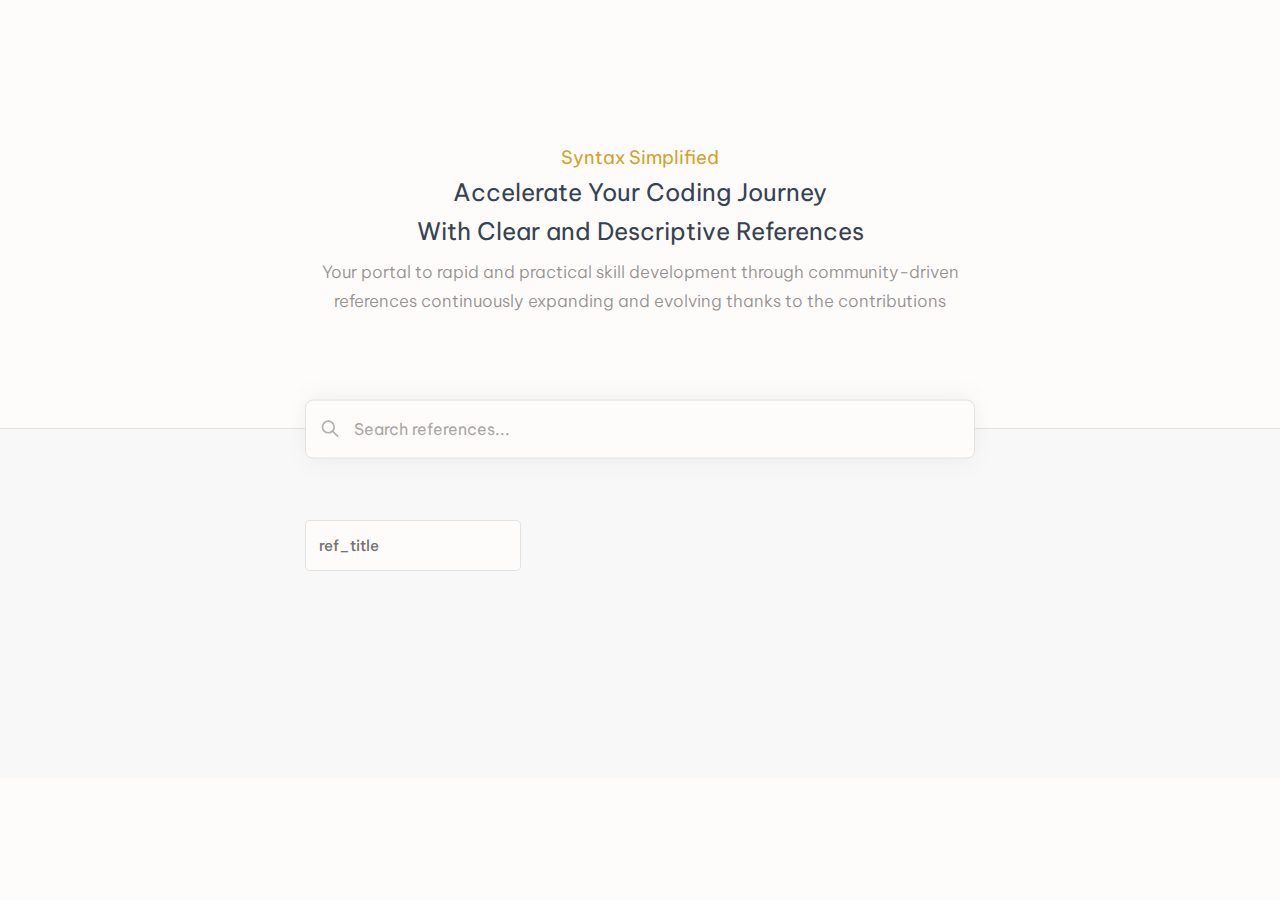
==== index.html @ de5acc8b "New logic" ====
<!DOCTYPE html>
<html lang="en" app-appearance="[light | dark]">
<head>
    <meta charset="utf-8">
    <meta name="viewport" content="width=device-width, initial-scale=1, maximum-scale=1">
    <title>Reference Collection: Propel your coding skills</title>
    <meta name="keywords" content="programming language references, code reference guide, reference documentation, coding reference materials, API reference, library reference, software reference manual, developer reference, programming cheat sheet, syntax reference, coding standards reference, language reference manual, code snippet reference, function reference, programming API documentation, code library reference, programming language guide, developer documentation, programming syntax guide, coding handbook, software development reference, source code reference, programming resource guide, programming manual, tech reference, reference examples, codebase reference, language syntax reference, software guide, programming glossary, coding reference website, software documentation site, programming language resource, technical reference site, developer guide, reference platform, API documentation resource, developer handbook, tech documentation, programming help guide"/>
    <meta name="description"
          content="Your gateway to fast and practical skill development through community-driven references in diverse programming languages continuously expanding and evolving thanks to the contributions">

    <meta itemprop="name" content="Reference Collection: Propel your coding skills"/>
    <meta itemprop="description"
          content="Your gateway to fast and practical skill development through community-driven references in diverse programming languages continuously expanding and evolving thanks to the contributions"/>

    <meta name="robots" content="index,follow">
    <meta name="googlebot" content="index,follow">

    <meta name="twitter:card" content="summary_large_image">
    <meta name="twitter:title" content="Reference Collection: Propel your coding skills">
    <meta name="twitter:description"
          content="Your gateway to fast and practical skill development through community-driven references in diverse programming languages continuously expanding and evolving thanks to the contributions">

    <meta property="og:title" content="Reference Collection: Propel your coding skills"/>
    <meta property="og:description"
          content="Your gateway to fast and practical skill development through community-driven references in diverse programming languages continuously expanding and evolving thanks to the contributions"/>
    <meta property="og:url" content="https://referencecollection.com"/>
    <meta property="og:type" content="website"/>
    <meta property="og:site_name" content="https://referencecollection.com"/>

    <link rel="icon" href="assets/images/favicon.ico"/>

    <link href="assets/css/main.css" type="text/css" rel="stylesheet"/>
    <!-- Google tag (gtag.js) -->
    <script async src="https://www.googletagmanager.com/gtag/js?id=G-XZWG77C7G4"></script>
    <script>
    window.dataLayer = window.dataLayer || [];
    function gtag(){dataLayer.push(arguments);}
    gtag('js', new Date());

    gtag('config', 'G-XZWG77C7G4');
    </script>

</head>
<body>

<section id="navigation"></section>

<section class="hero" id="hero">
    <div class="main_container">
        <div class="hero_container">
            <div class="hero_content">
                <h1>Syntax Simplified</h1>
                <h1>Accelerate Your Coding Journey <br>With Clear and Descriptive References</h1>
                <p>Your portal to rapid and practical skill development through community-driven references continuously
                    expanding and evolving thanks to the contributions</p>
            </div>
        </div>
    </div>
</section>

<section class="references">
    <div class="main_container">
        <div class="references_container">

            <div class="search_wrapper">
                <div class="search_icon">
                    <svg width="20" height="20" viewBox="0 0 24 24" stroke-width="2" stroke="currentColor" fill="none"
                         stroke-linecap="round" stroke-linejoin="round">
                        <path stroke="none" d="M0 0h24v24H0z" fill="none"></path>
                        <path d="M10 10m-7 0a7 7 0 1 0 14 0a7 7 0 1 0 -14 0"></path>
                        <path d="M21 21l-6 -6"></path>
                    </svg>
                </div>
                <input type="search" id="search_input" placeholder="Search references..." onkeyup="instantSearch()"
                       onemptied="instantSearch()">
            </div>

            <div class="languages_wrapper">
                <div class="languages">
                    <!-- start_loop -->
                    <a class="language_card" href="ref_link">
                        <div class="language">ref_title</div>
                    </a>
                    <!-- end_loop -->
                </div>
            </div>

        </div>
    </div>
</section>


<section id="contribute"></section>
<section id="footer"></section>

<!-- Scripts -->
<script src="assets/js/navigation.js"></script>
<script src="assets/js/main.js"></script>
<script src="assets/js/search.js"></script>
</body>
</html>
---- assets/css/main.css ----
/* Importing static fonts */

@font-face {
    font-family: "JetBrainsMono";
    src: url(../fonts/JetBrainsMono-Regular.ttf) format("opentype");
    font-display: swap;
}

@font-face {
    font-family: "BeVietnamPro";
    src: url(../fonts/BeVietnamPro-Regular.otf) format("opentype");
    font-display: swap;
}

@font-face {
    font-family: "BeVietnamPro Light";
    src: url(../fonts/BeVietnamPro-Light.otf) format("opentype");
    font-display: swap;
}

@font-face {
    font-family: "BeVietnamPro ExtraLight";
    src: url(../fonts/BeVietnamPro-ExtraLight.otf) format("opentype");
    font-display: swap;
}

@font-face {
    font-family: "BeVietnamPro Medium";
    src: url(../fonts/BeVietnamPro-Medium.otf) format("opentype");
    font-display: swap;
}

@font-face {
    font-family: "BeVietnamPro Bold";
    src: url(../fonts/BeVietnamPro-Bold.otf) format("opentype");
    font-display: swap;
}

/* Minimal CSS reset for browser compatibility */

body {
    scroll-behavior: smooth;
}

*, *::before, *::after {
    box-sizing: border-box;
}

ul, ol {
    list-style: none;
}

body, h1, h2, h3, h4, p, ul, ol, li, figure, figcaption, blockquote, dl, dd, pre {
    margin: 0;
    padding: 0;
}

input, button, textarea, select {
    font: inherit;
}

img {
    max-width: 100%;
    display: block;
}

a {
    text-decoration: none;
    background: transparent;
    cursor: pointer;
}

/* Initiating css variables */

:root {

    /* Main */
    --main-width: 1100px;
    --main-side-margin: 1rem;
    --main-side-padding: 1rem;
    --navigation-height: 3.7rem;
    --main-radius: 0.30rem;

    /* Font */
    --font: 'BeVietnamPro', sans-serif;
    --font-light: 'BeVietnamPro Light', sans-serif;
    --font-extra-light: 'BeVietnamPro ExtraLight', sans-serif;
    --font-medium: 'BeVietnamPro Medium', sans-serif;
    --font-bold: 'BeVietnamPro Bold', sans-serif;
    --font-size: 0.875rem;

    /* Colors */
    --background-primary: #fefcfa;
    --background-secondary: #f9f8f8;

    --c1: #757474;
    --c2: #374253;
    --c3: #d6a12b;
    --c4: #b3b3b3;
    --c5: #e2e2e2;
    --c6: #bdb8b2;
    --c7: #f5f7fa;
    --c8: #040811;
    --c9: #3caf4c;
    --c10: #fff8ed;
    --c11: #e0d2b5;
    --c12: #f4fdf5;
    --c13: #b6d0c3;

    --b1: #f9f8f8;
    /* Shadows */
    --box-shadow-0: rgba(0, 0, 0, 0.15) 0px 3px 10px;
}

/* DARK/LIGHT MODE */

:root[app-appearance="light"] {

    /* Colors */
    --background-primary: #fefcfa;
    --background-secondary: #f9f8f8;

    --c1: #757474;
    --c2: #374253;
    --c3: #d6a12b;
    --c4: #959292;
    --c5: #e2e2e2;
    --c6: #bdb8b2;
    --c7: #f5f7fa;
    --c8: #040811;
    --c9: #3caf4c;
    --c10: #fff8ed;
    --c11: #e0d2b5;
    --c12: #f4fdf5;
    --c13: #b6d0c3;

    --b1: #f9f8f8;

    /* Shadows */
    --box-shadow-0: rgba(0, 0, 0, 0.15) 0px 3px 10px;
}

:root[app-appearance="dark"] {

    /* Colors */
    --background-primary: #212529;
    --background-secondary: #272b2f;

    --c1: #818b94;
    --c2: #d7dbe1;
    --c3: #d6a12b;
    --c4: #5f6b76;
    --c5: #3a4148;
    --c6: #4f5860;
    --c7: #040811;
    --c8: #f8f8f2;
    --c9: #3caf4c;
    --c10: #292621;
    --c11: #735a29;
    --c12: #212921;
    --c13: #1d5e3e;

    --b1: #202223;

    --box-shadow-0: rgba(0, 0, 0, 0.25) 0px 1px 4px 1px;

}

[app-appearance="null"] #light_mode,
[app-appearance="light"] #light_mode {
    display: none;
}

[app-appearance="null"] #dark_mode,
[app-appearance="dark"] #dark_mode {
    display: none;
}

/* General style */

body {
    font-family: var(--font);
    font-size: var(--font-size);
    color: var(--c1);
    -webkit-font-smoothing: antialiased;
    -moz-osx-font-smoothing: grayscale;
    background-color: var(--background-primary);
}

.main_container {
    width: 100%;
    max-width: var(--main-width);
    padding: 0 var(--main-side-padding);
    margin: 0 auto;
}

/* NAVIGATION */

.header_navigation {
    width: 100%;
}

.navigation_bar {
    display: flex;
    flex-direction: row;
    align-content: center;
    justify-content: space-between;
    align-items: center;
    font-family: var(--font-medium);
    font-size: var(--font-size);
    height: var(--navigation-height);
}

.navigation_brand {
    display: flex;
    align-items: center;
    z-index: 110;
}

.navigation_logo {
    display: flex;
    cursor: pointer;
    align-items: center;
}

.navigation_logo svg .logo_rc {
    fill: var(--c2);
}

.navigation_menu {
    display: flex;
    align-items: center;
}

.navigation_list, .social_list, .footer_list {
    display: flex;
    align-items: center;
    flex-direction: row;
    padding: 0;
}

.navigation_menu, .navigation_list, .footer_list {
    column-gap: 1rem;
}

.navigation_link {
    display: flex;
    cursor: pointer;
    align-items: center;
    padding: 0.35rem 0.55rem;
    height: 2rem;
    line-height: 2rem;
    border-radius: var(--main-radius);
    color: var(--c1);
}

.default_btn {
    display: flex;
    cursor: pointer;
    align-items: center;
    padding: 0.5rem 0.7rem;
    column-gap: 0.350rem;
    line-height: 2rem;
    height: 2rem;
    color: var(--c1);
    border-radius: var(--main-radius);
    box-shadow: inset 0 0 0 1px var(--c5);
}

.default_btn:hover {
    box-shadow: inset 0 0 0 1px var(--c1);
}

.theme {
    display: flex;
    cursor: pointer;
    justify-content: center;
    align-items: center;
    padding: 0.5rem;
    column-gap: 0.350rem;
    line-height: 2rem;
    height: 2rem;
    color: var(--c1);
    border-radius: var(--main-radius);
    box-shadow: inset 0 0 0 1px var(--c5);
}

.theme:hover {
    box-shadow: inset 0 0 0 1px var(--c1);
}

.navigation_extras {
    display: flex;
    align-items: center;
    border-radius: var(--main-radius);
    z-index: 110;
}

.navigation_open,
.navigation_close {
    display: none;
    padding: 0.35rem 0.55rem;
    box-shadow: inset 0 0 0 1px var(--c5);
}

.navigation_open:hover,
.navigation_close:hover {
    background-color: var(--b1);
}

.scroll_top {
    position: fixed;
    display: none;
    bottom: 20px;
    right: 25px;
    padding: 10px;
    cursor: pointer;
    color: var(--c1);
    border-radius: var(--main-radius);
    background-color: var(--background-primary);
    box-shadow: inset 0 0 0 1px var(--c5);
}

.scroll_top:hover {
    box-shadow: inset 0 0 0 1px var(--c6);
    background-color: var(--b1);
}

.beta {
    font-family: var(--font-bold);
    font-size: .650em;
    color: #FFFFFF;
    border-radius: 2px;
    padding: 0.1rem 0.25rem;
    margin-left: 0.25rem;
    margin-top: 0.15rem;
    background-color: var(--c9);
}

@media screen and (max-width: 900px) {

    .navigation_menu .navigation_divider {
        display: none;
    }

    .show_nav .navigation_list {
        display: flex;
    }

    .navigation_list {
        position: absolute;
        flex-direction: column;
        align-items: flex-end;
        row-gap: 1rem;
        top: 0;
        right: 0;
        display: none;
        padding: 4rem 1rem 1rem 1rem;
        border-radius: var(--main-radius);
        background-color: var(--background-primary);
        box-shadow: var(--box-shadow-0);
    }

    .navigation_open {
        display: flex;
    }

    .show_nav .navigation_open {
        display: none;
    }

    .show_nav .navigation_close {
        display: flex;
    }

    .social_list {
        column-gap: 1rem;
        z-index: 100;
    }
}

/* HERO */

.hero_content {
    display: flex;
    flex-direction: column;
    align-items: center;
    text-align: center;
    padding: 9rem var(--main-side-padding) 6rem var(--main-side-padding);
}

.hero_content h1 {
    line-height: 2.45rem;
    font-size: 1.50rem;
    font-weight: 500;
}

.hero_content h1:nth-child(1) {
    color: var(--c3);
    font-size: 1.15rem;
    line-height: 1.8rem;
}

.hero_content h1:nth-child(2) {
    color: var(--c2);
}

.hero_content p {
    font-family: var(--font-light);
    font-size: 1.05rem;
    line-height: 1.8rem;
    color: var(--c4);
    margin-top: 7px;
}

.contribute_wrapper {
    background-color: var(--background-secondary);
    border-top: 1px solid var(--c5);
}

.contribute_container {
    position: relative;
    max-width: 700px;
    margin: 0 auto;
    padding-bottom: 0.5rem;
}

.contribute_content {
    font-family: var(--font-light);
    display: flex;
    flex-direction: column;
    align-items: center;
    text-align: center;
    padding: 2rem var(--main-side-padding) 2rem var(--main-side-padding);
}

.contribute_content h1 {
    color: var(--c2);
    font-size: 1rem;
    padding-bottom: 0.75rem;
}

.contribute_content p {
    font-size: 0.950rem;
    line-height: 1.8rem;
    color: var(--c4);
}

.contribute_content div {
    padding: 1rem 0;
}

/* REFERENCES */

.references {
    background-color: var(--background-secondary);
    border-top: 1px solid var(--c5);
    min-height: 350px;
}


.references_container,
.hero_container {
    position: relative;
    max-width: 670px;
    margin: 0 auto;
    padding-bottom: 1rem;
}

.search_wrapper {
    position: relative;
    -webkit-transform: translateY(-50%);
    -ms-transform: translateY(-50%);
    transform: translateY(-50%);
}

.search_icon {
    display: flex;
    position: absolute;
    top: 50%;
    left: 15px;
    -webkit-transform: translateY(-50%);
    transform: translateY(-50%);
    opacity: 0.7;
    color: var(--c4);
    pointer-events: none;
}

#search_input {
    width: 100%;
    font-size: 16px;
    outline: 0;
    border-radius: 8px;
    -webkit-box-sizing: border-box;
    box-sizing: border-box;
    display: flex;
    -webkit-appearance: none;
    vertical-align: middle;
    padding: 1.15rem 1rem 1.15rem 3rem;
    color: var(--c1);
    background-color: var(--background-primary);
    border: 1px solid var(--c5);
    -webkit-box-shadow: 0 8px 25px rgba(0, 0, 0, 0.03), 0 -8px 25px rgba(0, 0, 0, 0.03);
    box-shadow: 0 8px 25px rgba(0, 0, 0, 0.03), 0 -8px 25px rgba(0, 0, 0, 0.03);

}

#search_input:focus,
#search_input:hover {
    border: 1px solid var(--c6);
}

.references_container input::placeholder {
    opacity: 0.8;
    color: var(--c4);
}

#search_input::-webkit-search-cancel-button {
    appearance: none;
    display: none;
}

/* For WebKit browsers (Chrome, Safari) after styling */
#search_input::-webkit-search-cancel-button {
    appearance: none;
    display: inline-block;
    background: url('data:image/svg+xml;charset=utf8,%3Csvg xmlns="http://www.w3.org/2000/svg" viewBox="0 0 24 24" stroke="%239096a3" stroke-width="2" fill="none" stroke-linecap="round" stroke-linejoin="round"%3E%3Ccircle cx="12" cy="12" r="10"%3E%3C/circle%3E%3Cline x1="15" y1="9" x2="9" y2="15"%3E%3C/line%3E%3Cline x1="9" y1="9" x2="15" y2="15"%3E%3C/line%3E%3C/svg%3E') no-repeat;
    background-size: 100%;
    cursor: pointer;
    opacity: 0.7;
    width: 20px;
    height: 20px;
}

/* For Internet Explorer */
input[type="search"]::-ms-clear {
    display: none;
}

.languages_wrapper {
    padding: 2rem 0;
}

/* Footer */

.footer_navigation {
    background-color: var(--background-secondary);
    border-top: 1px solid var(--c5);
}

.footer_bar {
    display: flex;
    align-items: center;
    justify-content: center;
    column-gap: 0.5rem;
    padding: var(--main-side-padding);
    color: var(--c4);
    font-size: 14px;
}


/* END */

/* Tooltip */


/* END */

/* Contact */

.contact_container {
    position: relative;
}

.contact_details {
    font-family: var(--font-medium);
    position: absolute;
    top: 0;
    right: 0;
    z-index: 110;
    color: var(--white);
    background-color: #000000;
    padding: 0.35rem 0.1rem 0.35rem 0.55rem;
    border-radius: var(--main-radius);
    display: none;
    align-items: center;
}

.contact_close {
    display: flex;
    cursor: pointer;
    fill: var(--white);
    padding: 0 0.5rem;
}

.show_contact {
    display: flex;
}

@media screen and (max-width: 900px) {

    .contact_details {
        left: 0;
        right: auto;
    }
}

/* End */


.languages {
    display: grid;
    grid-template-columns: repeat(3, 1fr);
    gap: 0.7rem;
}

.language {
    font-family: var(--font-medium);
    font-size: 15px;
    padding: 1rem 0.875rem;
    background-color: var(--background-primary);
    border-radius: var(--main-radius);
    color: var(--c1);
    box-shadow: inset 0 0 0 1px var(--c5);
}

.language:hover {
    box-shadow: inset 0 0 0 1px var(--c6);
    background-color: var(--b1);
}


.language_header {
    padding: 1rem;
    border-radius: var(--main-radius);
    margin: 2rem 0 1rem 0;
    background-color: var(--background-secondary);
}

.header_title {
    display: flex;
    align-items: center;
    column-gap: 0.5rem;
    font-size: 16px;
    color: var(--c2);
}

.header_title svg {
    color: var(--c3);
}

.header_buttons {
    display: flex;
    flex-direction: row;
    margin: 1.5rem 0;
    justify-content: space-between;
    align-items: center;
}

.flex_buttons {
    display: flex;
    flex-direction: row;
    column-gap: 1rem;
}

.share_dropdown {
    position: relative;
}

.share_dropdown [type="checkbox"]:checked,
.share_dropdown [type="checkbox"]:not(:checked) {
    position: absolute;
    display: none;
    opacity: 0;
    pointer-events: none;
}

.header_share {
    font-family: var(--font-medium);
    display: flex;
    cursor: pointer;
    align-items: center;
    padding: 0.5rem 0.7rem;
    column-gap: 0.5rem;
    line-height: 2rem;
    height: 2rem;
    color: var(--c9);
    background-color: var(--c12);
    border-radius: var(--main-radius);
    box-shadow: inset 0 0 0 1px var(--c13);
}

.header_share:hover {
    box-shadow: inset 0 0 0 1px var(--c9);
}

.share_container {
    position: absolute;
    display: none;
    margin-top: 10px;
    border-radius: var(--main-radius);
    background-color: var(--background-secondary);
    box-shadow: inset 0 0 0 1px var(--c5);
    z-index: 100;
}

.show_dropdown {
    display: flex;
}

.share_container ul li a {
    font-size: .875rem;
    line-height: 1.25rem;
    display: flex;
    cursor: pointer;
    align-items: center;
    padding: .465rem;
    margin: .375rem;
    column-gap: 0.7rem;
    min-width: 175px;
    color: var(--c1);
    border-radius: var(--main-radius);
}

.share_container ul li a:hover {
    box-shadow: inset 0 0 0 1px var(--c5);
}

.header_contribute {
    font-family: var(--font-medium);
    display: flex;
    cursor: pointer;
    align-items: center;
    padding: 0.5rem 0.7rem;
    column-gap: 0.350rem;
    line-height: 2rem;
    height: 2rem;
    color: var(--c3);
    border-radius: var(--main-radius);
    background-color: var(--c10);
    box-shadow: inset 0 0 0 1px var(--c11);
}

.header_contribute:hover {
    box-shadow: inset 0 0 0 1px var(--c3);
}

.source_code {
    margin-bottom: 5rem;
}

.window_topbar {
    display: flex;
    flex-direction: row;
    align-items: center;
    column-gap: 0.5rem;
    padding: 0.8rem;
    border-top-right-radius: var(--main-radius);
    border-top-left-radius: var(--main-radius);
    background-color: var(--background-secondary)
}

pre code.hljs {
    font-family: "JetBrainsMono", "BeVietnamPro", sans-serif;
    line-height: 1.55em;
}
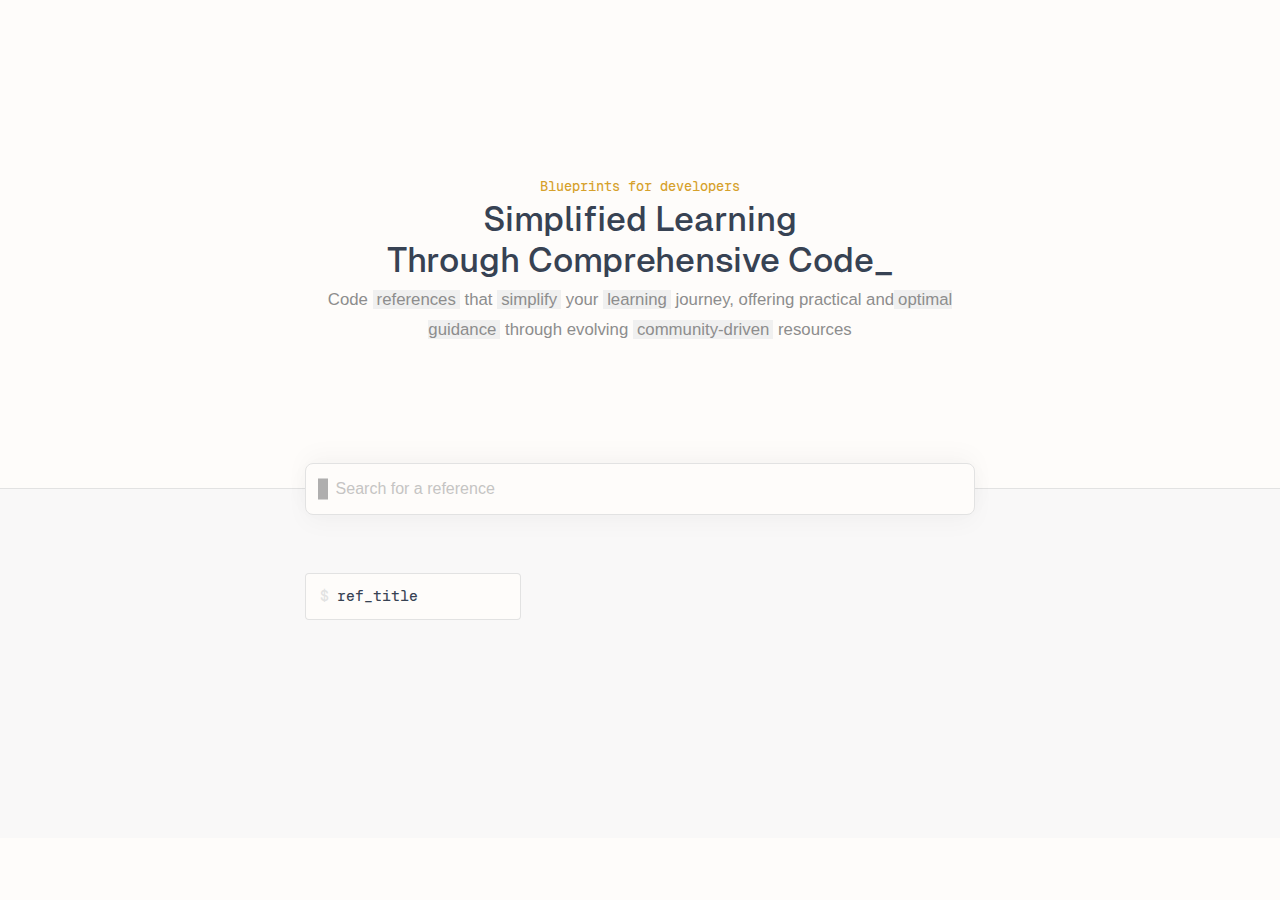
==== commit ff4b7081: "v0.2" ====
--- a/index.html
+++ b/index.html
@@ -1,16 +1,18 @@
 <!DOCTYPE html>
 <html lang="en" app-appearance="[light | dark]">
+
 <head>
     <meta charset="utf-8">
     <meta name="viewport" content="width=device-width, initial-scale=1, maximum-scale=1">
     <title>Reference Collection: Propel your coding skills</title>
-    <meta name="keywords" content="programming language references, code reference guide, reference documentation, coding reference materials, API reference, library reference, software reference manual, developer reference, programming cheat sheet, syntax reference, coding standards reference, language reference manual, code snippet reference, function reference, programming API documentation, code library reference, programming language guide, developer documentation, programming syntax guide, coding handbook, software development reference, source code reference, programming resource guide, programming manual, tech reference, reference examples, codebase reference, language syntax reference, software guide, programming glossary, coding reference website, software documentation site, programming language resource, technical reference site, developer guide, reference platform, API documentation resource, developer handbook, tech documentation, programming help guide"/>
+    <meta name="keywords"
+        content="programming language references, code reference guide, reference documentation, coding reference materials, API reference, library reference, software reference manual, developer reference, programming cheat sheet, syntax reference, coding standards reference, language reference manual, code snippet reference, function reference, programming API documentation, code library reference, programming language guide, developer documentation, programming syntax guide, coding handbook, software development reference, source code reference, programming resource guide, programming manual, tech reference, reference examples, codebase reference, language syntax reference, software guide, programming glossary, coding reference website, software documentation site, programming language resource, technical reference site, developer guide, reference platform, API documentation resource, developer handbook, tech documentation, programming help guide" />
     <meta name="description"
-          content="Your gateway to fast and practical skill development through community-driven references in diverse programming languages continuously expanding and evolving thanks to the contributions">
+        content="Your gateway to fast and practical skill development through community-driven references in diverse programming languages continuously expanding and evolving thanks to the contributions">
 
-    <meta itemprop="name" content="Reference Collection: Propel your coding skills"/>
+    <meta itemprop="name" content="Reference Collection: Propel your coding skills" />
     <meta itemprop="description"
-          content="Your gateway to fast and practical skill development through community-driven references in diverse programming languages continuously expanding and evolving thanks to the contributions"/>
+        content="Your gateway to fast and practical skill development through community-driven references in diverse programming languages continuously expanding and evolving thanks to the contributions" />
 
     <meta name="robots" content="index,follow">
     <meta name="googlebot" content="index,follow">
@@ -18,84 +20,86 @@
     <meta name="twitter:card" content="summary_large_image">
     <meta name="twitter:title" content="Reference Collection: Propel your coding skills">
     <meta name="twitter:description"
-          content="Your gateway to fast and practical skill development through community-driven references in diverse programming languages continuously expanding and evolving thanks to the contributions">
+        content="Your gateway to fast and practical skill development through community-driven references in diverse programming languages continuously expanding and evolving thanks to the contributions">
 
-    <meta property="og:title" content="Reference Collection: Propel your coding skills"/>
+    <meta property="og:title" content="Reference Collection: Propel your coding skills" />
     <meta property="og:description"
-          content="Your gateway to fast and practical skill development through community-driven references in diverse programming languages continuously expanding and evolving thanks to the contributions"/>
-    <meta property="og:url" content="https://referencecollection.com"/>
-    <meta property="og:type" content="website"/>
-    <meta property="og:site_name" content="https://referencecollection.com"/>
+        content="Your gateway to fast and practical skill development through community-driven references in diverse programming languages continuously expanding and evolving thanks to the contributions" />
+    <meta property="og:url" content="https://referencecollection.com" />
+    <meta property="og:type" content="website" />
+    <meta property="og:site_name" content="https://referencecollection.com" />
 
-    <link rel="icon" href="assets/images/favicon.ico"/>
+    <link rel="icon" href="assets/images/rc-favicon.ico" />
 
-    <link href="assets/css/main.css" type="text/css" rel="stylesheet"/>
+    <link href="assets/css/main.css" type="text/css" rel="stylesheet" />
     <!-- Google tag (gtag.js) -->
     <script async src="https://www.googletagmanager.com/gtag/js?id=G-XZWG77C7G4"></script>
     <script>
-    window.dataLayer = window.dataLayer || [];
-    function gtag(){dataLayer.push(arguments);}
-    gtag('js', new Date());
+        window.dataLayer = window.dataLayer || [];
+        function gtag() { dataLayer.push(arguments); }
+        gtag('js', new Date());
 
-    gtag('config', 'G-XZWG77C7G4');
+        gtag('config', 'G-XZWG77C7G4');
     </script>
 
 </head>
+
 <body>
 
-<section id="navigation"></section>
+    <section id="navigation"></section>
 
-<section class="hero" id="hero">
-    <div class="main_container">
-        <div class="hero_container">
-            <div class="hero_content">
-                <h1>Syntax Simplified</h1>
-                <h1>Accelerate Your Coding Journey <br>With Clear and Descriptive References</h1>
-                <p>Your portal to rapid and practical skill development through community-driven references continuously
-                    expanding and evolving thanks to the contributions</p>
+    <section class="hero" id="hero">
+        <div class="main_container">
+            <div class="hero_container">
+                <div class="hero_content">
+                    <h1>Blueprints for developers</h1>
+                    <h1>Simplified Learning<br>Through Comprehensive Code_</h1>
+                    <p>Code <span class="accent">references</span> that <span class="accent">simplify</span> your <span
+                            class="accent">learning</span> journey, offering practical and<span
+                            class="accent">optimal guidance</span>
+                        through evolving <span class="accent">community-driven</span> resources</p>
+                </div>
             </div>
         </div>
-    </div>
-</section>
+    </section>
 
-<section class="references">
-    <div class="main_container">
-        <div class="references_container">
+    <section class="references">
+        <div class="main_container">
+            <div class="references_container">
 
-            <div class="search_wrapper">
-                <div class="search_icon">
-                    <svg width="20" height="20" viewBox="0 0 24 24" stroke-width="2" stroke="currentColor" fill="none"
-                         stroke-linecap="round" stroke-linejoin="round">
-                        <path stroke="none" d="M0 0h24v24H0z" fill="none"></path>
-                        <path d="M10 10m-7 0a7 7 0 1 0 14 0a7 7 0 1 0 -14 0"></path>
-                        <path d="M21 21l-6 -6"></path>
-                    </svg>
+                <div class="search_wrapper">
+
+                    <input type="search" id="search_input" placeholder="Search for a reference"
+                        onkeyup="instantSearch()" onemptied="instantSearch()">
+                    <div class="search_icon">
+                        <div class="terminal_cursor"></div>
+                    </div>
                 </div>
-                <input type="search" id="search_input" placeholder="Search references..." onkeyup="instantSearch()"
-                       onemptied="instantSearch()">
+
+                <div class="languages_wrapper">
+                    <div class="languages">
+                        <!-- start_loop -->
+                        <a class="language_card" href="ref_link">
+                            <div class="language">
+                                <span><span class="terminal_dollar">$</span>ref_title</span>
+                                <!-- new_tag -->
+                            </div>
+                        </a>
+                        <!-- end_loop -->
+                    </div>
+                </div>
+
             </div>
+        </div>
+    </section>
 
-            <div class="languages_wrapper">
-                <div class="languages">
-                    <!-- start_loop -->
-                    <a class="language_card" href="ref_link">
-                        <div class="language">ref_title</div>
-                    </a>
-                    <!-- end_loop -->
-                </div>
-            </div>
+    <section id="contribute"></section>
+    <section id="footer"></section>
 
-        </div>
-    </div>
-</section>
+    <!-- Scripts -->
+    <script src="assets/js/navigation.js"></script>
+    <script src="assets/js/main.js"></script>
+    <script src="assets/js/search.js"></script>
+</body>
 
-
-<section id="contribute"></section>
-<section id="footer"></section>
-
-<!-- Scripts -->
-<script src="assets/js/navigation.js"></script>
-<script src="assets/js/main.js"></script>
-<script src="assets/js/search.js"></script>
-</body>
-</html>
+</html>--- a/assets/css/main.css
+++ b/assets/css/main.css
@@ -7,32 +7,26 @@
 }
 
 @font-face {
-    font-family: "BeVietnamPro";
-    src: url(../fonts/BeVietnamPro-Regular.otf) format("opentype");
+    font-family: "Optician Sans";
+    src: url(../fonts/Optician-Sans.otf) format("opentype");
     font-display: swap;
 }
 
 @font-face {
-    font-family: "BeVietnamPro Light";
-    src: url(../fonts/BeVietnamPro-Light.otf) format("opentype");
+    font-family: "Geist";
+    src: url(../fonts/Geist-Regular.otf) format("opentype");
     font-display: swap;
 }
 
 @font-face {
-    font-family: "BeVietnamPro ExtraLight";
-    src: url(../fonts/BeVietnamPro-ExtraLight.otf) format("opentype");
+    font-family: "Geist Medium";
+    src: url(../fonts/Geist-Medium.otf) format("opentype");
     font-display: swap;
 }
 
 @font-face {
-    font-family: "BeVietnamPro Medium";
-    src: url(../fonts/BeVietnamPro-Medium.otf) format("opentype");
-    font-display: swap;
-}
-
-@font-face {
-    font-family: "BeVietnamPro Bold";
-    src: url(../fonts/BeVietnamPro-Bold.otf) format("opentype");
+    font-family: "GeistMono Medium";
+    src: url(../fonts/GeistMono-Medium.otf) format("opentype");
     font-display: swap;
 }
 
@@ -42,20 +36,40 @@
     scroll-behavior: smooth;
 }
 
-*, *::before, *::after {
+*,
+*::before,
+*::after {
     box-sizing: border-box;
 }
 
-ul, ol {
+ul,
+ol {
     list-style: none;
 }
 
-body, h1, h2, h3, h4, p, ul, ol, li, figure, figcaption, blockquote, dl, dd, pre {
+body,
+h1,
+h2,
+h3,
+h4,
+p,
+ul,
+ol,
+li,
+figure,
+figcaption,
+blockquote,
+dl,
+dd,
+pre {
     margin: 0;
     padding: 0;
 }
 
-input, button, textarea, select {
+input,
+button,
+textarea,
+select {
     font: inherit;
 }
 
@@ -79,35 +93,28 @@
     --main-side-margin: 1rem;
     --main-side-padding: 1rem;
     --navigation-height: 3.7rem;
-    --main-radius: 0.30rem;
+    --main-radius: 0.25rem;
 
     /* Font */
-    --font: 'BeVietnamPro', sans-serif;
-    --font-light: 'BeVietnamPro Light', sans-serif;
-    --font-extra-light: 'BeVietnamPro ExtraLight', sans-serif;
-    --font-medium: 'BeVietnamPro Medium', sans-serif;
-    --font-bold: 'BeVietnamPro Bold', sans-serif;
-    --font-size: 0.875rem;
+    --font: 'Geist Regular', sans-serif;
+    --font-medium: 'Geist Medium', sans-serif;
+    --font-mono-medium: 'GeistMono Medium', sans-serif;
+    --font-optician: 'Optician Sans', sans-serif;
+    --font-size: 0.850rem;
 
     /* Colors */
     --background-primary: #fefcfa;
     --background-secondary: #f9f8f8;
 
-    --c1: #757474;
+    --c1: #8d8d8d;
     --c2: #374253;
     --c3: #d6a12b;
-    --c4: #b3b3b3;
-    --c5: #e2e2e2;
-    --c6: #bdb8b2;
-    --c7: #f5f7fa;
-    --c8: #040811;
-    --c9: #3caf4c;
-    --c10: #fff8ed;
-    --c11: #e0d2b5;
-    --c12: #f4fdf5;
-    --c13: #b6d0c3;
-
-    --b1: #f9f8f8;
+    --c4: #e2e2e2;
+    --c5: #e0eefe;
+    --c6: #00abff;
+    --c7: #e73b2c;
+    --c8: #f0f0f0;
+
     /* Shadows */
     --box-shadow-0: rgba(0, 0, 0, 0.15) 0px 3px 10px;
 }
@@ -120,21 +127,14 @@
     --background-primary: #fefcfa;
     --background-secondary: #f9f8f8;
 
-    --c1: #757474;
+    --c1: #8d8d8d;
     --c2: #374253;
     --c3: #d6a12b;
-    --c4: #959292;
-    --c5: #e2e2e2;
-    --c6: #bdb8b2;
-    --c7: #f5f7fa;
-    --c8: #040811;
-    --c9: #3caf4c;
-    --c10: #fff8ed;
-    --c11: #e0d2b5;
-    --c12: #f4fdf5;
-    --c13: #b6d0c3;
-
-    --b1: #f9f8f8;
+    --c4: #e2e2e2;
+    --c5: #e0eefe;
+    --c6: #00abff;
+    --c7: #e73b2c;
+    --c8: #f0f0f0;
 
     /* Shadows */
     --box-shadow-0: rgba(0, 0, 0, 0.15) 0px 3px 10px;
@@ -143,24 +143,17 @@
 :root[app-appearance="dark"] {
 
     /* Colors */
-    --background-primary: #212529;
-    --background-secondary: #272b2f;
+    --background-primary: #161614;
+    --background-secondary: #1a1c1d;
 
     --c1: #818b94;
     --c2: #d7dbe1;
     --c3: #d6a12b;
-    --c4: #5f6b76;
-    --c5: #3a4148;
-    --c6: #4f5860;
-    --c7: #040811;
-    --c8: #f8f8f2;
-    --c9: #3caf4c;
-    --c10: #292621;
-    --c11: #735a29;
-    --c12: #212921;
-    --c13: #1d5e3e;
-
-    --b1: #202223;
+    --c4: #2f3031;
+    --c5: #003672;
+    --c6: #00abff;
+    --c7: #e73b2c;
+    --c8: #2b2d2e;
 
     --box-shadow-0: rgba(0, 0, 0, 0.25) 0px 1px 4px 1px;
 
@@ -174,6 +167,14 @@
 [app-appearance="null"] #dark_mode,
 [app-appearance="dark"] #dark_mode {
     display: none;
+}
+
+#light_mode svg:hover line {
+    stroke: var(--c7);
+}
+
+#dark_mode svg:hover {
+    fill: var(--c2);
 }
 
 /* General style */
@@ -206,7 +207,7 @@
     align-content: center;
     justify-content: space-between;
     align-items: center;
-    font-family: var(--font-medium);
+    font-family: var(--font-mono-medium);
     font-size: var(--font-size);
     height: var(--navigation-height);
 }
@@ -223,52 +224,49 @@
     align-items: center;
 }
 
-.navigation_logo svg .logo_rc {
+.navigation_logo svg .logo_ref {
     fill: var(--c2);
 }
 
+.navigation_logo svg .logo_col {
+    fill: var(--c1);
+}
+
 .navigation_menu {
     display: flex;
     align-items: center;
 }
 
-.navigation_list, .social_list, .footer_list {
+.navigation_list,
+.social_list,
+.footer_list {
     display: flex;
     align-items: center;
     flex-direction: row;
     padding: 0;
 }
 
-.navigation_menu, .navigation_list, .footer_list {
+.navigation_menu,
+.footer_list {
     column-gap: 1rem;
 }
 
-.navigation_link {
-    display: flex;
-    cursor: pointer;
-    align-items: center;
-    padding: 0.35rem 0.55rem;
-    height: 2rem;
-    line-height: 2rem;
-    border-radius: var(--main-radius);
-    color: var(--c1);
-}
-
-.default_btn {
-    display: flex;
-    cursor: pointer;
-    align-items: center;
-    padding: 0.5rem 0.7rem;
-    column-gap: 0.350rem;
-    line-height: 2rem;
-    height: 2rem;
-    color: var(--c1);
-    border-radius: var(--main-radius);
-    box-shadow: inset 0 0 0 1px var(--c5);
-}
-
-.default_btn:hover {
-    box-shadow: inset 0 0 0 1px var(--c1);
+.default_link {
+    display: flex;
+    cursor: pointer;
+    align-items: center;
+    padding: 0.40rem 0.50rem;
+    column-gap: 0.175rem;
+    color: var(--c2);
+}
+
+.navigation_list .default_link svg {
+    stroke: var(--c7);
+    visibility: hidden;
+}
+
+.default_link:hover svg {
+    visibility: visible
 }
 
 .theme {
@@ -282,30 +280,25 @@
     height: 2rem;
     color: var(--c1);
     border-radius: var(--main-radius);
-    box-shadow: inset 0 0 0 1px var(--c5);
-}
-
-.theme:hover {
-    box-shadow: inset 0 0 0 1px var(--c1);
+    box-shadow: inset 0 0 0 1px var(--c4);
 }
 
 .navigation_extras {
     display: flex;
     align-items: center;
-    border-radius: var(--main-radius);
     z-index: 110;
+    color: var(--c2);
 }
 
 .navigation_open,
 .navigation_close {
     display: none;
     padding: 0.35rem 0.55rem;
-    box-shadow: inset 0 0 0 1px var(--c5);
 }
 
 .navigation_open:hover,
 .navigation_close:hover {
-    background-color: var(--b1);
+    color: var(--c3);
 }
 
 .scroll_top {
@@ -318,23 +311,20 @@
     color: var(--c1);
     border-radius: var(--main-radius);
     background-color: var(--background-primary);
-    box-shadow: inset 0 0 0 1px var(--c5);
+    box-shadow: inset 0 0 0 1px var(--c4);
 }
 
 .scroll_top:hover {
-    box-shadow: inset 0 0 0 1px var(--c6);
-    background-color: var(--b1);
+    color: var(--c3);
 }
 
 .beta {
-    font-family: var(--font-bold);
-    font-size: .650em;
-    color: #FFFFFF;
-    border-radius: 2px;
-    padding: 0.1rem 0.25rem;
-    margin-left: 0.25rem;
-    margin-top: 0.15rem;
-    background-color: var(--c9);
+    font-family: var(--font-optician);
+    font-size: 1em;
+    color: var(--c6);
+    border-radius: var(--main-radius);
+    padding: 0.125em 0.285em;
+    background-color: var(--c5);
 }
 
 @media screen and (max-width: 900px) {
@@ -386,75 +376,43 @@
     flex-direction: column;
     align-items: center;
     text-align: center;
-    padding: 9rem var(--main-side-padding) 6rem var(--main-side-padding);
-}
-
-.hero_content h1 {
-    line-height: 2.45rem;
-    font-size: 1.50rem;
+    padding: 11rem var(--main-side-padding) 8rem var(--main-side-padding);
+}
+
+.hero_content h1:nth-child(1) {
+    font-family: var(--font-mono-medium);
+    font-size: var(--font-size);
+    line-height: 1.6;
+    color: var(--c3);
+    font-weight: normal;
+}
+
+.hero_content h1:nth-child(2) {
+    font-family: var(--font-medium);
+    line-height: 1.2;
+    font-size: 2.15rem;
     font-weight: 500;
-}
-
-.hero_content h1:nth-child(1) {
-    color: var(--c3);
-    font-size: 1.15rem;
-    line-height: 1.8rem;
-}
-
-.hero_content h1:nth-child(2) {
     color: var(--c2);
 }
 
 .hero_content p {
-    font-family: var(--font-light);
+    font-family: var(--font);
     font-size: 1.05rem;
-    line-height: 1.8rem;
-    color: var(--c4);
-    margin-top: 7px;
-}
-
-.contribute_wrapper {
-    background-color: var(--background-secondary);
-    border-top: 1px solid var(--c5);
-}
-
-.contribute_container {
-    position: relative;
-    max-width: 700px;
-    margin: 0 auto;
-    padding-bottom: 0.5rem;
-}
-
-.contribute_content {
-    font-family: var(--font-light);
-    display: flex;
-    flex-direction: column;
-    align-items: center;
-    text-align: center;
-    padding: 2rem var(--main-side-padding) 2rem var(--main-side-padding);
-}
-
-.contribute_content h1 {
-    color: var(--c2);
-    font-size: 1rem;
-    padding-bottom: 0.75rem;
-}
-
-.contribute_content p {
-    font-size: 0.950rem;
-    line-height: 1.8rem;
-    color: var(--c4);
-}
-
-.contribute_content div {
-    padding: 1rem 0;
+    line-height: 1.75;
+    color: var(--c1);
+    margin-top: 5px;
+}
+
+.accent {
+    padding: 0 0.25rem;
+    background-color: var(--c8);
 }
 
 /* REFERENCES */
 
 .references {
     background-color: var(--background-secondary);
-    border-top: 1px solid var(--c5);
+    border-top: 1px solid var(--c4);
     min-height: 350px;
 }
 
@@ -474,11 +432,16 @@
     transform: translateY(-50%);
 }
 
+#search_input:focus+.search_icon .terminal_cursor,
+#search_input:hover+.search_icon .terminal_cursor {
+    background-color: var(--c7);
+}
+
 .search_icon {
     display: flex;
     position: absolute;
     top: 50%;
-    left: 15px;
+    left: 13px;
     -webkit-transform: translateY(-50%);
     transform: translateY(-50%);
     opacity: 0.7;
@@ -490,29 +453,24 @@
     width: 100%;
     font-size: 16px;
     outline: 0;
-    border-radius: 8px;
+    border-radius: 0.50rem;
     -webkit-box-sizing: border-box;
     box-sizing: border-box;
     display: flex;
     -webkit-appearance: none;
     vertical-align: middle;
-    padding: 1.15rem 1rem 1.15rem 3rem;
+    padding: 1rem 0.5rem 1rem 1.85rem;
     color: var(--c1);
     background-color: var(--background-primary);
-    border: 1px solid var(--c5);
+    border: 1px solid var(--c4);
     -webkit-box-shadow: 0 8px 25px rgba(0, 0, 0, 0.03), 0 -8px 25px rgba(0, 0, 0, 0.03);
     box-shadow: 0 8px 25px rgba(0, 0, 0, 0.03), 0 -8px 25px rgba(0, 0, 0, 0.03);
 
 }
 
-#search_input:focus,
-#search_input:hover {
-    border: 1px solid var(--c6);
-}
-
 .references_container input::placeholder {
-    opacity: 0.8;
-    color: var(--c4);
+    opacity: 0.5;
+    color: var(--c1);
 }
 
 #search_input::-webkit-search-cancel-button {
@@ -537,6 +495,41 @@
     display: none;
 }
 
+.terminal_cursor {
+    background-color: var(--c1);
+    width: 10px;
+    height: 21px;
+    animation: fade 2s infinite;
+}
+
+@keyframes fade {
+    from {
+        opacity: 1.0;
+    }
+
+    50% {
+        opacity: 0.3;
+    }
+
+    to {
+        opacity: 1.0;
+    }
+}
+
+@-webkit-keyframes fade {
+    from {
+        opacity: 1.0;
+    }
+
+    50% {
+        opacity: 0.3;
+    }
+
+    to {
+        opacity: 1.0;
+    }
+}
+
 .languages_wrapper {
     padding: 2rem 0;
 }
@@ -544,65 +537,53 @@
 /* Footer */
 
 .footer_navigation {
-    background-color: var(--background-secondary);
-    border-top: 1px solid var(--c5);
+    background-color: var(--background-primary);
+    border-top: 1px solid var(--c4);
 }
 
 .footer_bar {
-    display: flex;
-    align-items: center;
-    justify-content: center;
+    font-family: var(--font-medium);
+    display: flex;
+    flex-direction: row;
+    justify-content: space-between;
+    align-items: center;
+    row-gap: 0.15rem;
+    padding: var(--main-side-padding);
+    color: var(--c1);
+    font-size: 0.850rem;
+}
+
+
+/* END */
+
+/* Tooltip */
+
+
+/* END */
+
+/* Contact */
+
+.contact_container {
+    display: flex;
+    flex-direction: row-reverse;
     column-gap: 0.5rem;
-    padding: var(--main-side-padding);
-    color: var(--c4);
-    font-size: 14px;
-}
-
-
-/* END */
-
-/* Tooltip */
-
-
-/* END */
-
-/* Contact */
-
-.contact_container {
-    position: relative;
 }
 
 .contact_details {
     font-family: var(--font-medium);
-    position: absolute;
-    top: 0;
-    right: 0;
-    z-index: 110;
-    color: var(--white);
-    background-color: #000000;
-    padding: 0.35rem 0.1rem 0.35rem 0.55rem;
-    border-radius: var(--main-radius);
+    color: var(--c1);
     display: none;
-    align-items: center;
 }
 
 .contact_close {
     display: flex;
     cursor: pointer;
-    fill: var(--white);
+    fill: var(--c1);
     padding: 0 0.5rem;
 }
 
 .show_contact {
     display: flex;
-}
-
-@media screen and (max-width: 900px) {
-
-    .contact_details {
-        left: 0;
-        right: auto;
-    }
 }
 
 /* End */
@@ -615,20 +596,27 @@
 }
 
 .language {
-    font-family: var(--font-medium);
-    font-size: 15px;
-    padding: 1rem 0.875rem;
+    display: flex;
+    flex-direction: row;
+    justify-content: space-between;
+    font-family: var(--font-mono-medium);
+    font-size: 0.915rem;
+    padding: 0.950rem;
     background-color: var(--background-primary);
     border-radius: var(--main-radius);
-    color: var(--c1);
-    box-shadow: inset 0 0 0 1px var(--c5);
-}
-
-.language:hover {
-    box-shadow: inset 0 0 0 1px var(--c6);
-    background-color: var(--b1);
-}
-
+    color: var(--c2);
+    box-shadow: inset 0 0 0 1px var(--c4);
+}
+
+
+.language:hover .terminal_dollar {
+    color: var(--c7);
+}
+
+.terminal_dollar {
+    padding-right: 0.5rem;
+    color: var(--c4);
+}
 
 .language_header {
     padding: 1rem;
@@ -637,12 +625,24 @@
     background-color: var(--background-secondary);
 }
 
+.new_tag {
+    font-size: 0.850rem;
+    color: var(--c6);
+    text-transform: capitalize;
+}
+
 .header_title {
-    display: flex;
-    align-items: center;
-    column-gap: 0.5rem;
-    font-size: 16px;
+    font-family: var(--font-mono-medium);
+    text-transform: capitalize;
+    display: flex;
+    align-items: center;
+    column-gap: 0.5em;
     color: var(--c2);
+}
+
+.header_title h1 {
+    font-size: 0.975rem;
+    font-weight: unset;
 }
 
 .header_title svg {
@@ -650,9 +650,10 @@
 }
 
 .header_buttons {
+    font-family: var(--font-mono-medium);
     display: flex;
     flex-direction: row;
-    margin: 1.5rem 0;
+    margin: 1.2rem 0 0.3rem 0;
     justify-content: space-between;
     align-items: center;
 }
@@ -675,23 +676,30 @@
     pointer-events: none;
 }
 
+.header_back {
+    display: flex;
+    cursor: pointer;
+    align-items: center;
+    padding: 0.40rem 0.50rem 0.40rem 0;
+    column-gap: 0.5rem;
+    color: var(--c2);
+}
+
+.header_back:hover svg {
+    color: var(--c2);
+}
+
 .header_share {
-    font-family: var(--font-medium);
-    display: flex;
-    cursor: pointer;
-    align-items: center;
-    padding: 0.5rem 0.7rem;
+    display: flex;
+    cursor: pointer;
+    align-items: center;
+    padding: 0.40rem 0.50rem;
     column-gap: 0.5rem;
-    line-height: 2rem;
-    height: 2rem;
-    color: var(--c9);
-    background-color: var(--c12);
-    border-radius: var(--main-radius);
-    box-shadow: inset 0 0 0 1px var(--c13);
-}
-
-.header_share:hover {
-    box-shadow: inset 0 0 0 1px var(--c9);
+    color: var(--c6);
+}
+
+.header_share:hover svg {
+    color: var(--c6);
 }
 
 .share_container {
@@ -700,7 +708,7 @@
     margin-top: 10px;
     border-radius: var(--main-radius);
     background-color: var(--background-secondary);
-    box-shadow: inset 0 0 0 1px var(--c5);
+    box-shadow: inset 0 0 0 1px var(--c4);
     z-index: 100;
 }
 
@@ -709,40 +717,41 @@
 }
 
 .share_container ul li a {
-    font-size: .875rem;
-    line-height: 1.25rem;
-    display: flex;
-    cursor: pointer;
-    align-items: center;
-    padding: .465rem;
-    margin: .375rem;
-    column-gap: 0.7rem;
-    min-width: 175px;
-    color: var(--c1);
-    border-radius: var(--main-radius);
-}
-
-.share_container ul li a:hover {
-    box-shadow: inset 0 0 0 1px var(--c5);
+    display: flex;
+    column-gap: 0.5rem;
+    cursor: pointer;
+    align-items: center;
+    padding: .655em;
+    margin: .450em;
+    min-width: 165px;
+    color: var(--c2);
+}
+
+.share_container ul li a svg {
+    color: var(--c4);
+}
+
+.share_container ul li a:hover svg {
+    color: var(--c2);
 }
 
 .header_contribute {
-    font-family: var(--font-medium);
-    display: flex;
-    cursor: pointer;
-    align-items: center;
-    padding: 0.5rem 0.7rem;
-    column-gap: 0.350rem;
-    line-height: 2rem;
-    height: 2rem;
+    display: flex;
+    cursor: pointer;
+    align-items: center;
+    padding: 0.40rem 0 0.40rem 0.50rem;
+    column-gap: 0.5rem;
     color: var(--c3);
-    border-radius: var(--main-radius);
-    background-color: var(--c10);
-    box-shadow: inset 0 0 0 1px var(--c11);
-}
-
-.header_contribute:hover {
-    box-shadow: inset 0 0 0 1px var(--c3);
+}
+
+.header_contribute:hover svg {
+    color: var(--c3);
+}
+
+.header_contribute svg,
+.header_back svg,
+.header_share svg {
+    color: var(--c4);
 }
 
 .source_code {
@@ -760,7 +769,36 @@
     background-color: var(--background-secondary)
 }
 
-pre code.hljs {
-    font-family: "JetBrainsMono", "BeVietnamPro", sans-serif;
-    line-height: 1.55em;
-}
+pre.shiki{
+    padding: 1rem;
+}
+
+pre.shiki .line:not(:last-of-type):before {
+    content: counter(line-number);
+    color: #3f3f46;
+    display: inline-block;
+    text-align: right;
+    margin-right: 1em;
+    width: 4ch;
+}
+
+pre.shiki .line {
+    counter-increment: line-number;
+}
+
+code, kbd, pre, samp {
+    font-family: JetBrainsMono, ui-monospace, SFMono-Regular, Menlo, Monaco, Consolas, Liberation Mono, Courier New, monospace;
+    font-feature-settings: normal;
+    font-variation-settings: normal;
+    font-size: 1em;
+}
+
+pre.shiki,pre.shiki span {
+    color: var(--shiki-light) !important;
+    background-color: transparent
+}
+
+
+[app-appearance="dark"] pre.shiki ,[app-appearance="dark"] pre.shiki span {
+    color: var(--shiki-dark) !important
+}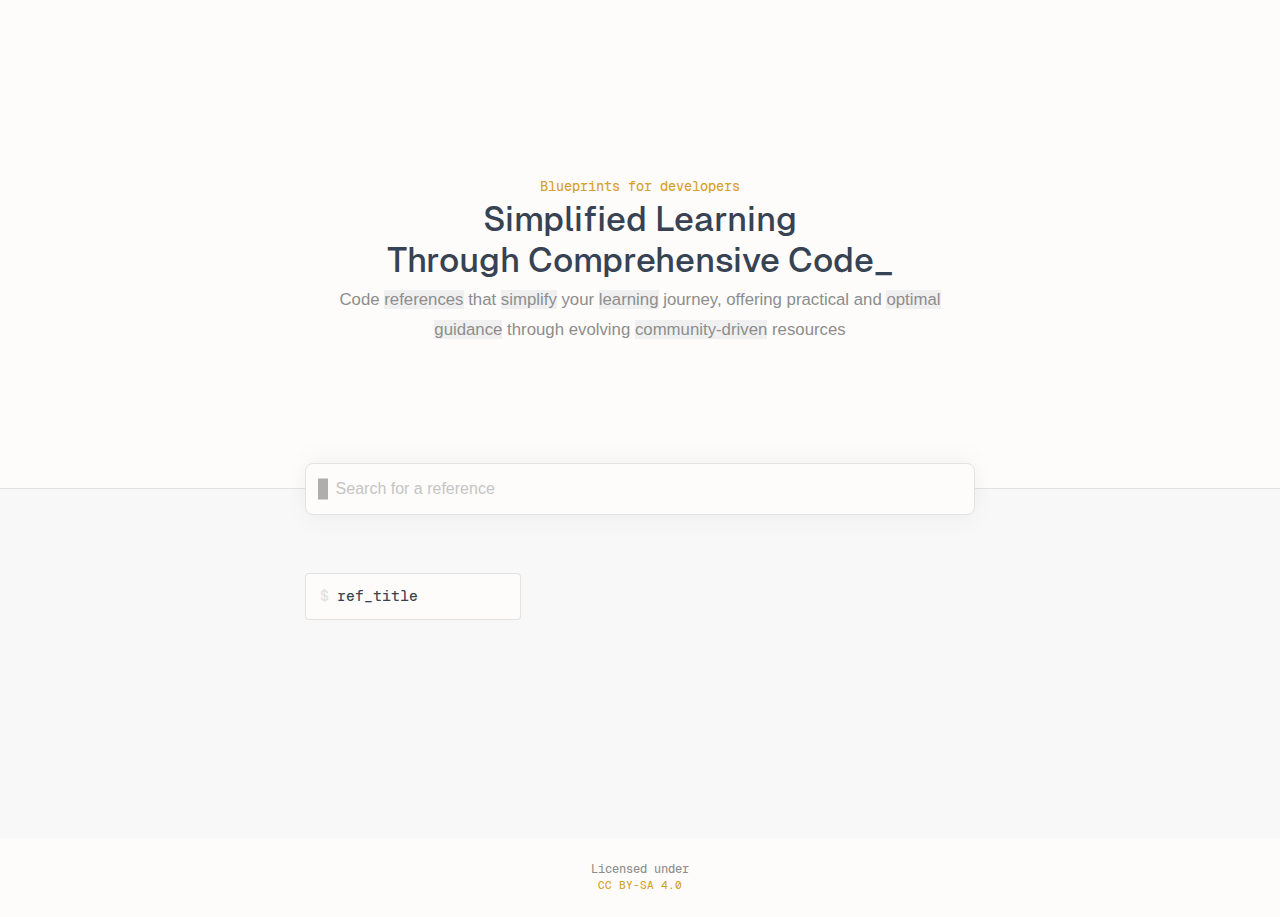
==== commit 045f4160: "v0.4" ====
--- a/index.html
+++ b/index.html
@@ -4,34 +4,46 @@
 <head>
     <meta charset="utf-8">
     <meta name="viewport" content="width=device-width, initial-scale=1, maximum-scale=1">
-    <title>Reference Collection: Propel your coding skills</title>
+    <title>Reference Collection: Simplifying Coding Resources</title>
     <meta name="keywords"
-        content="programming language references, code reference guide, reference documentation, coding reference materials, API reference, library reference, software reference manual, developer reference, programming cheat sheet, syntax reference, coding standards reference, language reference manual, code snippet reference, function reference, programming API documentation, code library reference, programming language guide, developer documentation, programming syntax guide, coding handbook, software development reference, source code reference, programming resource guide, programming manual, tech reference, reference examples, codebase reference, language syntax reference, software guide, programming glossary, coding reference website, software documentation site, programming language resource, technical reference site, developer guide, reference platform, API documentation resource, developer handbook, tech documentation, programming help guide" />
+        content="Coding cheatsheets, Coding references, programming languages, coding guides, programming tutorials, learn to code, practical coding resources, beginner coding resources, advanced coding tutorials, coding made easy">
     <meta name="description"
-        content="Your gateway to fast and practical skill development through community-driven references in diverse programming languages continuously expanding and evolving thanks to the contributions">
+        content="Comprehensive references for various programming languages designed to simplify your coding experience by providing practical guides that are constantly updated.">
 
-    <meta itemprop="name" content="Reference Collection: Propel your coding skills" />
+    <meta itemprop="name" content="Reference Collection: Simplifying Coding Resources" />
     <meta itemprop="description"
-        content="Your gateway to fast and practical skill development through community-driven references in diverse programming languages continuously expanding and evolving thanks to the contributions" />
+        content="Comprehensive references for various programming languages designed to simplify your coding experience by providing practical guides that are constantly updated." />
 
     <meta name="robots" content="index,follow">
     <meta name="googlebot" content="index,follow">
 
+    <link rel="canonical" href="https://referencecollection.com/">
+
     <meta name="twitter:card" content="summary_large_image">
-    <meta name="twitter:title" content="Reference Collection: Propel your coding skills">
+    <meta name="twitter:title" content="Reference Collection: Simplifying Coding Resources">
     <meta name="twitter:description"
-        content="Your gateway to fast and practical skill development through community-driven references in diverse programming languages continuously expanding and evolving thanks to the contributions">
+        content="Comprehensive references for various programming languages designed to simplify your coding experience by providing practical guides that are constantly updated.">
 
-    <meta property="og:title" content="Reference Collection: Propel your coding skills" />
+    <meta property="og:title" content="Reference Collection: Simplifying Coding Resources" />
     <meta property="og:description"
-        content="Your gateway to fast and practical skill development through community-driven references in diverse programming languages continuously expanding and evolving thanks to the contributions" />
+        content="Comprehensive references for various programming languages designed to simplify your coding experience by providing practical guides that are constantly updated." />
     <meta property="og:url" content="https://referencecollection.com" />
     <meta property="og:type" content="website" />
     <meta property="og:site_name" content="https://referencecollection.com" />
 
-    <link rel="icon" href="assets/images/rc-favicon.ico" />
+    <meta name="mobile-web-app-capable" content="yes">
+    <meta name="apple-mobile-web-app-capable" content="yes">
+    <meta name="apple-mobile-web-app-status-bar-style" content="black-translucent">
+    <meta name="apple-mobile-web-app-title" content="referencecollection.com">
+    <meta name="application-name" content="referencecollection.com">
 
-    <link href="assets/css/main.css" type="text/css" rel="stylesheet" />
+    <link rel="apple-touch-icon" sizes="180x180" href="assets/images/apple-touch-icon.png">
+    <link rel="icon" type="image/png" sizes="32x32" href="assets/images/icon32.png">
+    <link rel="icon" type="image/png" sizes="16x16" href="assets/images/icon16.png">
+    <link rel="shortcut icon" href="assets/images/favicon.ico" type="image/x-icon">
+    <link rel="icon" href="assets/images/favicon.ico" />
+
+    <link href="assets/css/main-03101554.css" type="text/css" rel="stylesheet" />
     <!-- Google tag (gtag.js) -->
     <script async src="https://www.googletagmanager.com/gtag/js?id=G-XZWG77C7G4"></script>
     <script>
@@ -55,8 +67,8 @@
                     <h1>Blueprints for developers</h1>
                     <h1>Simplified Learning<br>Through Comprehensive Code_</h1>
                     <p>Code <span class="accent">references</span> that <span class="accent">simplify</span> your <span
-                            class="accent">learning</span> journey, offering practical and<span
-                            class="accent">optimal guidance</span>
+                            class="accent">learning</span> journey, offering practical and <span class="accent">optimal
+                            guidance</span>
                         through evolving <span class="accent">community-driven</span> resources</p>
                 </div>
             </div>
@@ -95,6 +107,10 @@
 
     <section id="contribute"></section>
     <section id="footer"></section>
+    <section id="license">
+        <div>Licensed under</div>
+        <a href="https://creativecommons.org/licenses/by-sa/4.0/">CC BY-SA 4.0</a>
+    </section>
 
     <!-- Scripts -->
     <script src="assets/js/navigation.js"></script>
--- a/assets/css/main-03101554.css
+++ b/assets/css/main-03101554.css
@@ -0,0 +1,824 @@
+/* Importing static fonts */
+
+@font-face {
+    font-family: "JetBrainsMono";
+    src: url(../fonts/JetBrainsMono-Regular.ttf) format("opentype");
+    font-display: swap;
+}
+
+@font-face {
+    font-family: "Optician Sans";
+    src: url(../fonts/Optician-Sans.otf) format("opentype");
+    font-display: swap;
+}
+
+@font-face {
+    font-family: "Geist";
+    src: url(../fonts/Geist-Regular.otf) format("opentype");
+    font-display: swap;
+}
+
+@font-face {
+    font-family: "Geist Medium";
+    src: url(../fonts/Geist-Medium.otf) format("opentype");
+    font-display: swap;
+}
+
+@font-face {
+    font-family: "GeistMono Medium";
+    src: url(../fonts/GeistMono-Medium.otf) format("opentype");
+    font-display: swap;
+}
+
+/* Minimal CSS reset for browser compatibility */
+
+body {
+    scroll-behavior: smooth;
+}
+
+*,
+*::before,
+*::after {
+    box-sizing: border-box;
+}
+
+ul,
+ol {
+    list-style: none;
+}
+
+body,
+h1,
+h2,
+h3,
+h4,
+p,
+ul,
+ol,
+li,
+figure,
+figcaption,
+blockquote,
+dl,
+dd,
+pre {
+    margin: 0;
+    padding: 0;
+}
+
+input,
+button,
+textarea,
+select {
+    font: inherit;
+}
+
+img {
+    max-width: 100%;
+    display: block;
+}
+
+a {
+    text-decoration: none;
+    background: transparent;
+    cursor: pointer;
+}
+
+/* Initiating css variables */
+
+:root {
+
+    /* Main */
+    --main-width: 1100px;
+    --main-side-margin: 1rem;
+    --main-side-padding: 1rem;
+    --navigation-height: 3.7rem;
+    --main-radius: 0.25rem;
+
+    /* Font */
+    --font: 'Geist Regular', sans-serif;
+    --font-medium: 'Geist Medium', sans-serif;
+    --font-mono-medium: 'GeistMono Medium', sans-serif;
+    --font-optician: 'Optician Sans', sans-serif;
+    --font-jetbrains: 'JetBrainsMono', sans-serif;
+    --font-size: 0.850rem;
+
+    /* Colors */
+    --background-primary: #fefcfa;
+    --background-secondary: #f9f8f8;
+
+    --c1: #8d8d8d;
+    --c2: #374253;
+    --c3: #d6a12b;
+    --c4: #e2e2e2;
+    --c5: #e0eefe;
+    --c6: #00abff;
+    --c7: #e73b2c;
+    --c8: #f0f0f0;
+
+    /* Shadows */
+    --box-shadow-0: rgba(0, 0, 0, 0.15) 0px 3px 10px;
+}
+
+/* DARK/LIGHT MODE */
+
+:root[app-appearance="light"] {
+
+    /* Colors */
+    --background-primary: #fefcfa;
+    --background-secondary: #f9f8f8;
+
+    --c1: #8d8d8d;
+    --c2: #374253;
+    --c3: #d6a12b;
+    --c4: #e2e2e2;
+    --c5: #e0eefe;
+    --c6: #00abff;
+    --c7: #e73b2c;
+    --c8: #f0f0f0;
+
+    /* Shadows */
+    --box-shadow-0: rgba(0, 0, 0, 0.15) 0px 3px 10px;
+}
+
+:root[app-appearance="dark"] {
+
+    /* Colors */
+    --background-primary: #161614;
+    --background-secondary: #222222;
+
+    --c1: #818b94;
+    --c2: #d7dbe1;
+    --c3: #d6a12b;
+    --c4: #2f3031;
+    --c5: #003672;
+    --c6: #00abff;
+    --c7: #e73b2c;
+    --c8: #2b2d2e;
+
+    --box-shadow-0: rgba(0, 0, 0, 0.25) 0px 1px 4px 1px;
+
+}
+
+[app-appearance="null"] #light_mode,
+[app-appearance="light"] #light_mode {
+    display: none;
+}
+
+[app-appearance="null"] #dark_mode,
+[app-appearance="dark"] #dark_mode {
+    display: none;
+}
+
+#light_mode svg:hover line {
+    stroke: var(--c7);
+}
+
+#dark_mode svg:hover {
+    fill: var(--c2);
+}
+
+/* General style */
+
+body {
+    font-family: var(--font);
+    font-size: var(--font-size);
+    color: var(--c1);
+    -webkit-font-smoothing: antialiased;
+    -moz-osx-font-smoothing: grayscale;
+    background-color: var(--background-primary);
+}
+
+.main_container {
+    width: 100%;
+    max-width: var(--main-width);
+    padding: 0 var(--main-side-padding);
+    margin: 0 auto;
+}
+
+/* NAVIGATION */
+
+.header_navigation {
+    width: 100%;
+}
+
+.navigation_bar {
+    display: flex;
+    flex-direction: row;
+    align-content: center;
+    justify-content: space-between;
+    align-items: center;
+    font-family: var(--font-mono-medium);
+    font-size: var(--font-size);
+    height: var(--navigation-height);
+}
+
+.navigation_brand {
+    display: flex;
+    align-items: center;
+    z-index: 110;
+}
+
+.navigation_logo {
+    display: flex;
+    cursor: pointer;
+    align-items: center;
+}
+
+.navigation_logo svg .logo_ref {
+    fill: var(--c2);
+}
+
+.navigation_logo svg .logo_col {
+    fill: var(--c1);
+}
+
+.navigation_menu {
+    display: flex;
+    align-items: center;
+}
+
+.navigation_list,
+.social_list,
+.footer_list {
+    display: flex;
+    align-items: center;
+    flex-direction: row;
+    padding: 0;
+}
+
+.navigation_menu,
+.footer_list {
+    column-gap: 1rem;
+}
+
+.default_link {
+    display: flex;
+    cursor: pointer;
+    align-items: center;
+    padding: 0.40rem 0.50rem;
+    column-gap: 0.175rem;
+    color: var(--c2);
+}
+
+.navigation_list .default_link svg {
+    stroke: var(--c7);
+    visibility: hidden;
+}
+
+.default_link:hover svg {
+    visibility: visible
+}
+
+.theme {
+    display: flex;
+    cursor: pointer;
+    justify-content: center;
+    align-items: center;
+    padding: 0.5rem;
+    column-gap: 0.350rem;
+    line-height: 2rem;
+    height: 2rem;
+    color: var(--c1);
+    border-radius: var(--main-radius);
+    box-shadow: inset 0 0 0 1px var(--c4);
+}
+
+.navigation_extras {
+    display: flex;
+    align-items: center;
+    z-index: 110;
+    color: var(--c2);
+}
+
+.navigation_open,
+.navigation_close {
+    display: none;
+    padding: 0.35rem 0.55rem;
+}
+
+.navigation_open:hover,
+.navigation_close:hover {
+    color: var(--c3);
+}
+
+.scroll_top {
+    position: fixed;
+    display: none;
+    bottom: 20px;
+    right: 25px;
+    padding: 10px;
+    cursor: pointer;
+    color: var(--c1);
+    border-radius: var(--main-radius);
+    background-color: var(--background-primary);
+    box-shadow: inset 0 0 0 1px var(--c4);
+}
+
+.scroll_top:hover {
+    color: var(--c3);
+}
+
+.beta {
+    font-family: var(--font-optician);
+    font-size: 1em;
+    color: var(--c6);
+    border-radius: var(--main-radius);
+    padding: 0.125em 0.285em;
+    background-color: var(--c5);
+}
+
+@media screen and (max-width: 900px) {
+
+    .navigation_menu .navigation_divider {
+        display: none;
+    }
+
+    .show_nav .navigation_list {
+        display: flex;
+    }
+
+    .navigation_list {
+        position: absolute;
+        flex-direction: column;
+        align-items: flex-end;
+        row-gap: 1rem;
+        top: 0;
+        right: 0;
+        display: none;
+        padding: 4rem 1rem 1rem 1rem;
+        border-radius: var(--main-radius);
+        background-color: var(--background-primary);
+        box-shadow: var(--box-shadow-0);
+    }
+
+    .navigation_open {
+        display: flex;
+    }
+
+    .show_nav .navigation_open {
+        display: none;
+    }
+
+    .show_nav .navigation_close {
+        display: flex;
+    }
+
+    .social_list {
+        column-gap: 1rem;
+        z-index: 100;
+    }
+}
+
+/* HERO */
+
+.hero_content {
+    display: flex;
+    flex-direction: column;
+    align-items: center;
+    text-align: center;
+    padding: 11rem var(--main-side-padding) 8rem var(--main-side-padding);
+}
+
+.hero_content h1:nth-child(1) {
+    font-family: var(--font-mono-medium);
+    font-size: var(--font-size);
+    line-height: 1.6;
+    color: var(--c3);
+    font-weight: normal;
+}
+
+.hero_content h1:nth-child(2) {
+    font-family: var(--font-medium);
+    line-height: 1.2;
+    font-size: 2.15rem;
+    font-weight: 500;
+    color: var(--c2);
+}
+
+.hero_content p {
+    font-family: var(--font);
+    font-size: 1.05rem;
+    line-height: 1.75;
+    color: var(--c1);
+    margin-top: 5px;
+}
+
+.accent {
+    background-color: var(--c8);
+}
+
+/* REFERENCES */
+
+.references {
+    background-color: var(--background-secondary);
+    border-top: 1px solid var(--c4);
+    min-height: 350px;
+}
+
+
+.references_container,
+.hero_container {
+    position: relative;
+    max-width: 670px;
+    margin: 0 auto;
+    padding-bottom: 1rem;
+}
+
+.search_wrapper {
+    position: relative;
+    -webkit-transform: translateY(-50%);
+    -ms-transform: translateY(-50%);
+    transform: translateY(-50%);
+}
+
+#search_input:focus+.search_icon .terminal_cursor,
+#search_input:hover+.search_icon .terminal_cursor {
+    background-color: var(--c7);
+}
+
+.search_icon {
+    display: flex;
+    position: absolute;
+    top: 50%;
+    left: 13px;
+    -webkit-transform: translateY(-50%);
+    transform: translateY(-50%);
+    opacity: 0.7;
+    color: var(--c4);
+    pointer-events: none;
+}
+
+#search_input {
+    width: 100%;
+    font-size: 16px;
+    outline: 0;
+    border-radius: 0.50rem;
+    -webkit-box-sizing: border-box;
+    box-sizing: border-box;
+    display: flex;
+    -webkit-appearance: none;
+    vertical-align: middle;
+    padding: 1rem 0.5rem 1rem 1.85rem;
+    color: var(--c1);
+    background-color: var(--background-primary);
+    border: 1px solid var(--c4);
+    -webkit-box-shadow: 0 8px 25px rgba(0, 0, 0, 0.03), 0 -8px 25px rgba(0, 0, 0, 0.03);
+    box-shadow: 0 8px 25px rgba(0, 0, 0, 0.03), 0 -8px 25px rgba(0, 0, 0, 0.03);
+
+}
+
+.references_container input::placeholder {
+    opacity: 0.5;
+    color: var(--c1);
+}
+
+#search_input::-webkit-search-cancel-button {
+    appearance: none;
+    display: none;
+}
+
+/* For WebKit browsers (Chrome, Safari) after styling */
+#search_input::-webkit-search-cancel-button {
+    appearance: none;
+    display: inline-block;
+    background: url('data:image/svg+xml;charset=utf8,%3Csvg xmlns="http://www.w3.org/2000/svg" viewBox="0 0 24 24" stroke="%239096a3" stroke-width="2" fill="none" stroke-linecap="round" stroke-linejoin="round"%3E%3Ccircle cx="12" cy="12" r="10"%3E%3C/circle%3E%3Cline x1="15" y1="9" x2="9" y2="15"%3E%3C/line%3E%3Cline x1="9" y1="9" x2="15" y2="15"%3E%3C/line%3E%3C/svg%3E') no-repeat;
+    background-size: 100%;
+    cursor: pointer;
+    opacity: 0.7;
+    width: 20px;
+    height: 20px;
+}
+
+/* For Internet Explorer */
+input[type="search"]::-ms-clear {
+    display: none;
+}
+
+.terminal_cursor {
+    background-color: var(--c1);
+    width: 10px;
+    height: 21px;
+    animation: fade 2s infinite;
+}
+
+@keyframes fade {
+    from {
+        opacity: 1.0;
+    }
+
+    50% {
+        opacity: 0.3;
+    }
+
+    to {
+        opacity: 1.0;
+    }
+}
+
+@-webkit-keyframes fade {
+    from {
+        opacity: 1.0;
+    }
+
+    50% {
+        opacity: 0.3;
+    }
+
+    to {
+        opacity: 1.0;
+    }
+}
+
+.languages_wrapper {
+    padding: 2rem 0;
+}
+
+/* Footer */
+
+.footer_navigation {
+    background-color: var(--background-primary);
+    border-top: 1px solid var(--c4);
+}
+
+.footer_bar {
+    font-family: var(--font-medium);
+    display: flex;
+    flex-direction: row;
+    justify-content: space-between;
+    align-items: center;
+    row-gap: 0.15rem;
+    padding: var(--main-side-padding);
+    color: var(--c1);
+    font-size: 0.850rem;
+}
+
+
+/* END */
+
+/* Tooltip */
+
+
+/* END */
+
+/* Contact */
+
+.contact_container {
+    display: flex;
+    flex-direction: row-reverse;
+    column-gap: 0.5rem;
+}
+
+.contact_details {
+    font-family: var(--font-medium);
+    color: var(--c1);
+    display: none;
+}
+
+.contact_close {
+    display: flex;
+    cursor: pointer;
+    fill: var(--c1);
+    padding: 0 0.5rem;
+}
+
+.show_contact {
+    display: flex;
+}
+
+/* License */
+
+#license {
+    font-family: var(--font-mono-medium);
+    font-size: 0.750rem;
+    text-align: center;
+    padding: 1.5rem;
+    line-height: 1.3;
+}
+
+#license a {
+    font-size: 0.700rem;
+    color: var(--c3);
+}
+
+/* End */
+
+
+.languages {
+    display: grid;
+    grid-template-columns: repeat(3, 1fr);
+    gap: 0.7rem;
+}
+
+.language {
+    display: flex;
+    flex-direction: row;
+    justify-content: space-between;
+    font-family: var(--font-mono-medium);
+    font-size: 0.915rem;
+    padding: 0.950rem;
+    background-color: var(--background-primary);
+    border-radius: var(--main-radius);
+    color: var(--c2);
+    box-shadow: inset 0 0 0 1px var(--c4);
+}
+
+
+.language:hover .terminal_dollar {
+    color: var(--c7);
+}
+
+.terminal_dollar {
+    padding-right: 0.5rem;
+    color: var(--c4);
+}
+
+.language_header {
+    padding: 1rem;
+    border-radius: var(--main-radius);
+    margin: 2rem 0 1rem 0;
+    background-color: var(--background-secondary);
+}
+
+.new_tag {
+    font-size: 0.850rem;
+    color: var(--c6);
+    text-transform: capitalize;
+}
+
+.header_title {
+    font-family: var(--font-mono-medium);
+    text-transform: capitalize;
+    display: flex;
+    align-items: center;
+    column-gap: 0.5em;
+    color: var(--c2);
+}
+
+.header_title h1 {
+    font-size: 0.975rem;
+    font-weight: unset;
+}
+
+.header_title svg {
+    color: var(--c3);
+}
+
+.header_buttons {
+    font-family: var(--font-mono-medium);
+    display: flex;
+    flex-direction: row;
+    margin: 1.2rem 0 0.3rem 0;
+    justify-content: space-between;
+    align-items: center;
+}
+
+.flex_buttons {
+    display: flex;
+    flex-direction: row;
+    column-gap: 1rem;
+}
+
+.share_dropdown {
+    position: relative;
+}
+
+.share_dropdown [type="checkbox"]:checked,
+.share_dropdown [type="checkbox"]:not(:checked) {
+    position: absolute;
+    display: none;
+    opacity: 0;
+    pointer-events: none;
+}
+
+.header_back {
+    display: flex;
+    cursor: pointer;
+    align-items: center;
+    padding: 0.40rem 0.50rem 0.40rem 0;
+    column-gap: 0.5rem;
+    color: var(--c2);
+}
+
+.header_back:hover svg {
+    color: var(--c2);
+}
+
+.header_share {
+    display: flex;
+    cursor: pointer;
+    align-items: center;
+    padding: 0.40rem 0.50rem;
+    column-gap: 0.5rem;
+    color: var(--c6);
+}
+
+.header_share:hover svg {
+    color: var(--c6);
+}
+
+.share_container {
+    position: absolute;
+    display: none;
+    margin-top: 10px;
+    border-radius: var(--main-radius);
+    background-color: var(--background-secondary);
+    box-shadow: inset 0 0 0 1px var(--c4);
+    z-index: 100;
+}
+
+.show_dropdown {
+    display: flex;
+}
+
+.share_container ul li a {
+    display: flex;
+    column-gap: 0.5rem;
+    cursor: pointer;
+    align-items: center;
+    padding: .655em;
+    margin: .450em;
+    min-width: 165px;
+    color: var(--c2);
+}
+
+.share_container ul li a svg {
+    color: var(--c4);
+}
+
+.share_container ul li a:hover svg {
+    color: var(--c2);
+}
+
+.header_contribute {
+    display: flex;
+    cursor: pointer;
+    align-items: center;
+    padding: 0.40rem 0 0.40rem 0.50rem;
+    column-gap: 0.5rem;
+    color: var(--c3);
+}
+
+.header_contribute:hover svg {
+    color: var(--c3);
+}
+
+.header_contribute svg,
+.header_back svg,
+.header_share svg {
+    color: var(--c4);
+}
+
+.source_code {
+    margin-bottom: 5rem;
+}
+
+.window_topbar {
+    display: flex;
+    flex-direction: row;
+    align-items: center;
+    column-gap: 0.5rem;
+    padding: 0.8rem;
+    border-top-right-radius: var(--main-radius);
+    border-top-left-radius: var(--main-radius);
+    background-color: var(--background-secondary);
+    border-bottom: 1px solid var(--c4);
+}
+
+pre.shiki {
+    padding: 1rem;
+}
+
+pre.shiki .line:before {
+    content: counter(line-number);
+    color: var(--c1);
+    display: inline-block;
+    text-align: right;
+    margin-right: 1em;
+    width: 4ch;
+}
+
+pre.shiki .line {
+    counter-increment: line-number;
+}
+
+code,
+kbd,
+pre,
+samp {
+    font-family: var(--font-jetbrains), ui-monospace, SFMono-Regular, Menlo, Monaco, Consolas, Liberation Mono, Courier New, monospace;
+    font-size: 0.875rem;
+    line-height: 1.350rem;
+}
+
+pre.shiki,
+pre.shiki span {
+    color: var(--shiki-light) !important;
+    background-color: var(--background-secondary);
+}
+
+
+[app-appearance="dark"] pre.shiki,
+[app-appearance="dark"] pre.shiki span {
+    color: var(--shiki-dark) !important;
+}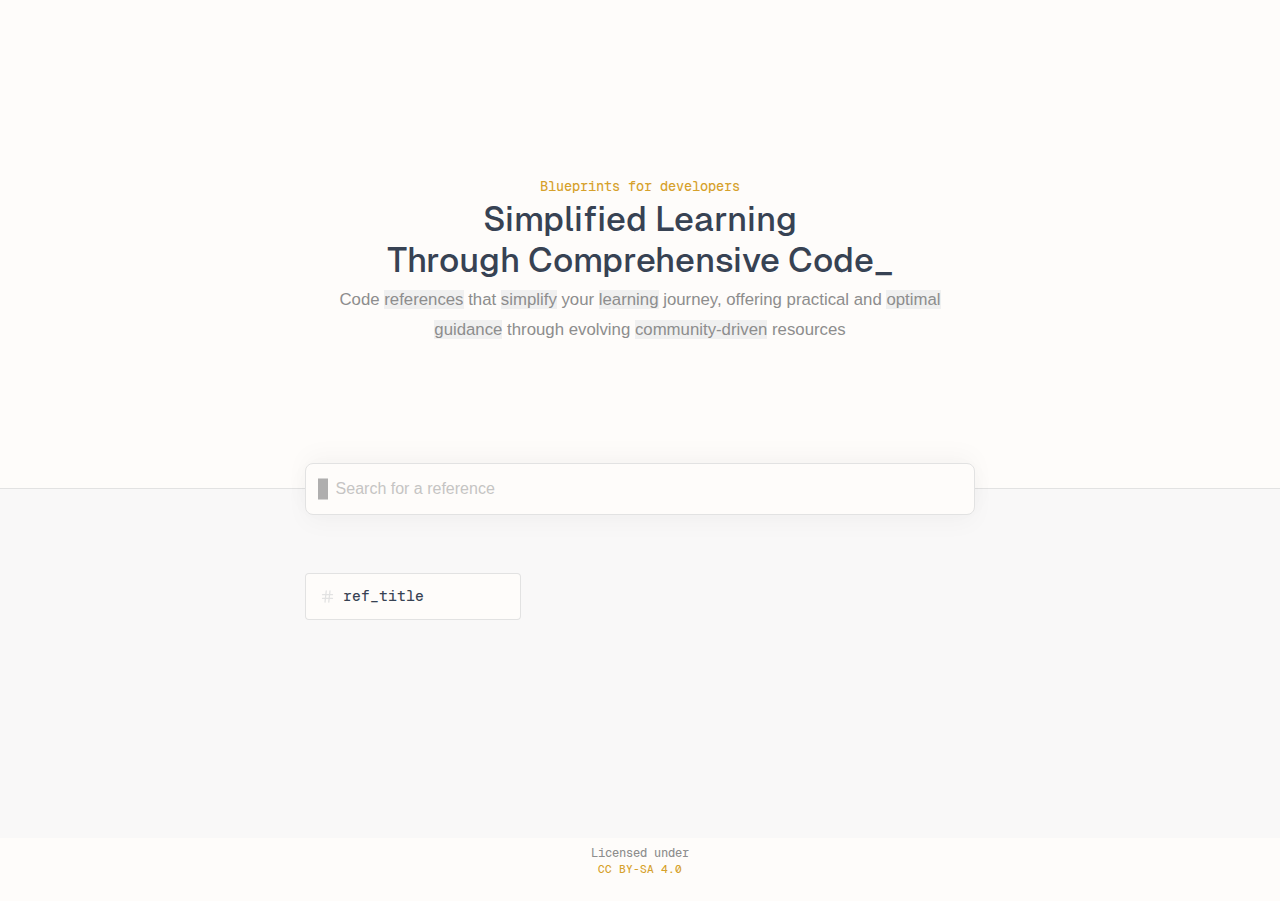
==== commit deff28ca: "v0.4" ====
--- a/index.html
+++ b/index.html
@@ -43,7 +43,7 @@
     <link rel="shortcut icon" href="assets/images/favicon.ico" type="image/x-icon">
     <link rel="icon" href="assets/images/favicon.ico" />
 
-    <link href="assets/css/main-03101554.css" type="text/css" rel="stylesheet" />
+    <link href="assets/css/main-03102340.css" type="text/css" rel="stylesheet" />
     <!-- Google tag (gtag.js) -->
     <script async src="https://www.googletagmanager.com/gtag/js?id=G-XZWG77C7G4"></script>
     <script>
@@ -93,7 +93,12 @@
                         <!-- start_loop -->
                         <a class="language_card" href="ref_link">
                             <div class="language">
-                                <span><span class="terminal_dollar">$</span>ref_title</span>
+                                <span class="language_wrapper"><svg class="language_icon" viewBox="0 0 24 24" width="15" height="15" stroke="currentColor" stroke-width="2" fill="none" stroke-linecap="round" stroke-linejoin="round">
+                                    <line x1="4" y1="9" x2="20" y2="9"></line>
+                                    <line x1="4" y1="15" x2="20" y2="15"></line>
+                                    <line x1="10" y1="3" x2="8" y2="21"></line>
+                                    <line x1="16" y1="3" x2="14" y2="21"></line>
+                                </svg>ref_title</span>
                                 <!-- new_tag -->
                             </div>
                         </a>
--- a/assets/css/main-03102340.css
+++ b/assets/css/main-03102340.css
@@ -0,0 +1,832 @@
+/* Importing static fonts */
+
+@font-face {
+    font-family: "JetBrainsMono";
+    src: url(../fonts/JetBrainsMono-Regular.ttf) format("opentype");
+    font-display: swap;
+}
+
+@font-face {
+    font-family: "Optician Sans";
+    src: url(../fonts/Optician-Sans.otf) format("opentype");
+    font-display: swap;
+}
+
+@font-face {
+    font-family: "Geist";
+    src: url(../fonts/Geist-Regular.otf) format("opentype");
+    font-display: swap;
+}
+
+@font-face {
+    font-family: "Geist Medium";
+    src: url(../fonts/Geist-Medium.otf) format("opentype");
+    font-display: swap;
+}
+
+@font-face {
+    font-family: "GeistMono Medium";
+    src: url(../fonts/GeistMono-Medium.otf) format("opentype");
+    font-display: swap;
+}
+
+/* Minimal CSS reset for browser compatibility */
+
+body {
+    scroll-behavior: smooth;
+}
+
+*,
+*::before,
+*::after {
+    box-sizing: border-box;
+}
+
+ul,
+ol {
+    list-style: none;
+}
+
+body,
+h1,
+h2,
+h3,
+h4,
+p,
+ul,
+ol,
+li,
+figure,
+figcaption,
+blockquote,
+dl,
+dd,
+pre {
+    margin: 0;
+    padding: 0;
+}
+
+input,
+button,
+textarea,
+select {
+    font: inherit;
+}
+
+img {
+    max-width: 100%;
+    display: block;
+}
+
+a {
+    text-decoration: none;
+    background: transparent;
+    cursor: pointer;
+}
+
+/* Initiating css variables */
+
+:root {
+
+    /* Main */
+    --main-width: 1100px;
+    --main-side-margin: 1rem;
+    --main-side-padding: 1rem;
+    --navigation-height: 3.7rem;
+    --main-radius: 0.25rem;
+
+    /* Font */
+    --font: 'Geist Regular', sans-serif;
+    --font-medium: 'Geist Medium', sans-serif;
+    --font-mono-medium: 'GeistMono Medium', sans-serif;
+    --font-optician: 'Optician Sans', sans-serif;
+    --font-jetbrains: 'JetBrainsMono', sans-serif;
+    --font-size: 0.850rem;
+
+    /* Colors */
+    --background-primary: #fefcfa;
+    --background-secondary: #f9f8f8;
+
+    --c1: #8d8d8d;
+    --c2: #374253;
+    --c3: #d6a12b;
+    --c4: #e2e2e2;
+    --c5: #e0eefe;
+    --c6: #00abff;
+    --c7: #e73b2c;
+    --c8: #f0f0f0;
+
+    /* Shadows */
+    --box-shadow-0: rgba(0, 0, 0, 0.15) 0px 3px 10px;
+}
+
+/* DARK/LIGHT MODE */
+
+:root[app-appearance="light"] {
+
+    /* Colors */
+    --background-primary: #fefcfa;
+    --background-secondary: #f9f8f8;
+
+    --c1: #8d8d8d;
+    --c2: #374253;
+    --c3: #d6a12b;
+    --c4: #e2e2e2;
+    --c5: #e0eefe;
+    --c6: #00abff;
+    --c7: #e73b2c;
+    --c8: #f0f0f0;
+
+    /* Shadows */
+    --box-shadow-0: rgba(0, 0, 0, 0.15) 0px 3px 10px;
+}
+
+:root[app-appearance="dark"] {
+
+    /* Colors */
+    --background-primary: #161614;
+    --background-secondary: #222222;
+
+    --c1: #818b94;
+    --c2: #d7dbe1;
+    --c3: #d6a12b;
+    --c4: #2f3031;
+    --c5: #003672;
+    --c6: #00abff;
+    --c7: #e73b2c;
+    --c8: #2b2d2e;
+
+    --box-shadow-0: rgba(0, 0, 0, 0.25) 0px 1px 4px 1px;
+
+}
+
+[app-appearance="null"] #light_mode,
+[app-appearance="light"] #light_mode {
+    display: none;
+}
+
+[app-appearance="null"] #dark_mode,
+[app-appearance="dark"] #dark_mode {
+    display: none;
+}
+
+#light_mode svg:hover line {
+    stroke: var(--c7);
+}
+
+#dark_mode svg:hover {
+    fill: var(--c2);
+}
+
+/* General style */
+
+body {
+    font-family: var(--font);
+    font-size: var(--font-size);
+    color: var(--c1);
+    -webkit-font-smoothing: antialiased;
+    -moz-osx-font-smoothing: grayscale;
+    background-color: var(--background-primary);
+}
+
+.main_container {
+    width: 100%;
+    max-width: var(--main-width);
+    padding: 0 var(--main-side-padding);
+    margin: 0 auto;
+}
+
+/* NAVIGATION */
+
+.header_navigation {
+    width: 100%;
+}
+
+.navigation_bar {
+    display: flex;
+    flex-direction: row;
+    align-content: center;
+    justify-content: space-between;
+    align-items: center;
+    font-family: var(--font-mono-medium);
+    font-size: var(--font-size);
+    height: var(--navigation-height);
+}
+
+.navigation_brand {
+    display: flex;
+    align-items: center;
+    z-index: 110;
+}
+
+.navigation_logo {
+    display: flex;
+    cursor: pointer;
+    align-items: center;
+}
+
+.navigation_logo svg .logo_ref {
+    fill: var(--c2);
+}
+
+.navigation_logo svg .logo_col {
+    fill: var(--c1);
+}
+
+.navigation_menu {
+    display: flex;
+    align-items: center;
+}
+
+.navigation_list,
+.social_list,
+.footer_list {
+    display: flex;
+    align-items: center;
+    flex-direction: row;
+    padding: 0;
+}
+
+.navigation_menu,
+.footer_list {
+    column-gap: 1rem;
+}
+
+.default_link {
+    display: flex;
+    cursor: pointer;
+    align-items: center;
+    padding: 0.40rem 0.50rem;
+    column-gap: 0.175rem;
+    color: var(--c2);
+}
+
+.navigation_list .default_link svg {
+    stroke: var(--c7);
+    visibility: hidden;
+}
+
+.default_link:hover svg {
+    visibility: visible
+}
+
+.theme {
+    display: flex;
+    cursor: pointer;
+    justify-content: center;
+    align-items: center;
+    padding: 0.5rem;
+    column-gap: 0.350rem;
+    line-height: 2rem;
+    height: 2rem;
+    color: var(--c1);
+    border-radius: var(--main-radius);
+    box-shadow: inset 0 0 0 1px var(--c4);
+}
+
+.navigation_extras {
+    display: flex;
+    align-items: center;
+    z-index: 110;
+    color: var(--c2);
+}
+
+.navigation_open,
+.navigation_close {
+    display: none;
+    padding: 0.35rem 0.55rem;
+}
+
+.navigation_open:hover,
+.navigation_close:hover {
+    color: var(--c3);
+}
+
+.scroll_top {
+    position: fixed;
+    display: none;
+    bottom: 20px;
+    right: 25px;
+    padding: 10px;
+    cursor: pointer;
+    color: var(--c1);
+    border-radius: var(--main-radius);
+    background-color: var(--background-primary);
+    box-shadow: inset 0 0 0 1px var(--c4);
+}
+
+.scroll_top:hover {
+    color: var(--c3);
+}
+
+.beta {
+    font-family: var(--font-optician);
+    font-size: 1em;
+    color: var(--c6);
+    border-radius: var(--main-radius);
+    padding: 0.125em 0.285em;
+    background-color: var(--c5);
+}
+
+@media screen and (max-width: 900px) {
+
+    .navigation_menu .navigation_divider {
+        display: none;
+    }
+
+    .show_nav .navigation_list {
+        display: flex;
+    }
+
+    .navigation_list {
+        position: absolute;
+        flex-direction: column;
+        align-items: flex-end;
+        row-gap: 1rem;
+        top: 0;
+        right: 0;
+        display: none;
+        padding: 4rem 1rem 1rem 1rem;
+        border-radius: var(--main-radius);
+        background-color: var(--background-primary);
+        box-shadow: var(--box-shadow-0);
+    }
+
+    .navigation_open {
+        display: flex;
+    }
+
+    .show_nav .navigation_open {
+        display: none;
+    }
+
+    .show_nav .navigation_close {
+        display: flex;
+    }
+
+    .social_list {
+        column-gap: 1rem;
+        z-index: 100;
+    }
+}
+
+/* HERO */
+
+.hero_content {
+    display: flex;
+    flex-direction: column;
+    align-items: center;
+    text-align: center;
+    padding: 11rem var(--main-side-padding) 8rem var(--main-side-padding);
+}
+
+.hero_content h1:nth-child(1) {
+    font-family: var(--font-mono-medium);
+    font-size: var(--font-size);
+    line-height: 1.6;
+    color: var(--c3);
+    font-weight: normal;
+}
+
+.hero_content h1:nth-child(2) {
+    font-family: var(--font-medium);
+    line-height: 1.2;
+    font-size: 2.15rem;
+    font-weight: 500;
+    color: var(--c2);
+}
+
+.hero_content p {
+    font-family: var(--font);
+    font-size: 1.05rem;
+    line-height: 1.75;
+    color: var(--c1);
+    margin-top: 5px;
+}
+
+.accent {
+    background-color: var(--c8);
+}
+
+/* REFERENCES */
+
+.references {
+    background-color: var(--background-secondary);
+    border-top: 1px solid var(--c4);
+    min-height: 350px;
+}
+
+
+.references_container,
+.hero_container {
+    position: relative;
+    max-width: 670px;
+    margin: 0 auto;
+    padding-bottom: 1rem;
+}
+
+.search_wrapper {
+    position: relative;
+    -webkit-transform: translateY(-50%);
+    -ms-transform: translateY(-50%);
+    transform: translateY(-50%);
+}
+
+#search_input:focus+.search_icon .terminal_cursor,
+#search_input:hover+.search_icon .terminal_cursor {
+    background-color: var(--c7);
+}
+
+.search_icon {
+    display: flex;
+    position: absolute;
+    top: 50%;
+    left: 13px;
+    -webkit-transform: translateY(-50%);
+    transform: translateY(-50%);
+    opacity: 0.7;
+    color: var(--c4);
+    pointer-events: none;
+}
+
+#search_input {
+    width: 100%;
+    font-size: 16px;
+    outline: 0;
+    border-radius: 0.50rem;
+    -webkit-box-sizing: border-box;
+    box-sizing: border-box;
+    display: flex;
+    -webkit-appearance: none;
+    vertical-align: middle;
+    padding: 1rem 0.5rem 1rem 1.85rem;
+    color: var(--c1);
+    background-color: var(--background-primary);
+    border: 1px solid var(--c4);
+    -webkit-box-shadow: 0 8px 25px rgba(0, 0, 0, 0.03), 0 -8px 25px rgba(0, 0, 0, 0.03);
+    box-shadow: 0 8px 25px rgba(0, 0, 0, 0.03), 0 -8px 25px rgba(0, 0, 0, 0.03);
+
+}
+
+.references_container input::placeholder {
+    opacity: 0.5;
+    color: var(--c1);
+}
+
+#search_input::-webkit-search-cancel-button {
+    appearance: none;
+    display: none;
+}
+
+/* For WebKit browsers (Chrome, Safari) after styling */
+#search_input::-webkit-search-cancel-button {
+    appearance: none;
+    display: inline-block;
+    background: url('data:image/svg+xml;charset=utf8,%3Csvg xmlns="http://www.w3.org/2000/svg" viewBox="0 0 24 24" stroke="%239096a3" stroke-width="2" fill="none" stroke-linecap="round" stroke-linejoin="round"%3E%3Ccircle cx="12" cy="12" r="10"%3E%3C/circle%3E%3Cline x1="15" y1="9" x2="9" y2="15"%3E%3C/line%3E%3Cline x1="9" y1="9" x2="15" y2="15"%3E%3C/line%3E%3C/svg%3E') no-repeat;
+    background-size: 100%;
+    cursor: pointer;
+    opacity: 0.7;
+    width: 20px;
+    height: 20px;
+}
+
+/* For Internet Explorer */
+input[type="search"]::-ms-clear {
+    display: none;
+}
+
+.terminal_cursor {
+    background-color: var(--c1);
+    width: 10px;
+    height: 21px;
+    animation: fade 2s infinite;
+}
+
+@keyframes fade {
+    from {
+        opacity: 1.0;
+    }
+
+    50% {
+        opacity: 0.3;
+    }
+
+    to {
+        opacity: 1.0;
+    }
+}
+
+@-webkit-keyframes fade {
+    from {
+        opacity: 1.0;
+    }
+
+    50% {
+        opacity: 0.3;
+    }
+
+    to {
+        opacity: 1.0;
+    }
+}
+
+.languages_wrapper {
+    padding: 2rem 0;
+}
+
+/* Footer */
+
+.footer_navigation {
+    background-color: var(--background-primary);
+    border-top: 1px solid var(--c4);
+}
+
+.footer_bar {
+    font-family: var(--font-mono-medium);
+    display: flex;
+    flex-direction: row;
+    justify-content: space-between;
+    align-items: center;
+    row-gap: 0.15rem;
+    padding: var(--main-side-padding);
+    font-size: 0.750rem;
+}
+
+
+/* END */
+
+/* Tooltip */
+
+
+/* END */
+
+/* Contact */
+
+.contact_container {
+    display: inline-flex;
+    flex-direction: row-reverse;
+    column-gap: 0.2rem;
+}
+
+.contact_details {
+    color: var(--c1);
+    display: none;
+}
+
+.contact_close {
+    display: flex;
+    cursor: pointer;
+    fill: var(--c1);
+    padding: 0 0.5rem;
+}
+
+.show_contact {
+    display: flex;
+    color: var(--c3);
+}
+
+/* License */
+
+#license {
+    font-family: var(--font-mono-medium);
+    font-size: 0.750rem;
+    text-align: center;
+    padding-top: 0.5rem;
+    padding-bottom: 1.5rem;
+    line-height: 1.3;
+}
+
+#license a {
+    font-size: 0.700rem;
+    color: var(--c3);
+}
+
+#license a:hover {
+    text-decoration: underline;
+}
+
+/* End */
+
+.languages {
+    display: grid;
+    grid-template-columns: repeat(3, 1fr);
+    gap: 0.7rem;
+}
+
+.language {
+    display: flex;
+    flex-direction: row;
+    justify-content: space-between;
+    font-family: var(--font-mono-medium);
+    font-size: 0.915rem;
+    padding: 0.950rem;
+    background-color: var(--background-primary);
+    border-radius: var(--main-radius);
+    color: var(--c2);
+    box-shadow: inset 0 0 0 1px var(--c4);
+}
+
+.language_wrapper {
+    display: flex;
+    align-items: center;
+}
+
+.language:hover .language_icon {
+    color: var(--c7);
+}
+
+.language_icon {
+    margin-right: 0.5rem;
+    color: var(--c4);
+}
+
+.language_header {
+    padding: 1rem;
+    border-radius: var(--main-radius);
+    margin: 2rem 0 1rem 0;
+    background-color: var(--background-secondary);
+}
+
+.new_tag {
+    font-size: 0.850rem;
+    color: var(--c6);
+    text-transform: capitalize;
+}
+
+.header_title {
+    font-family: var(--font-mono-medium);
+    text-transform: capitalize;
+    display: flex;
+    align-items: center;
+    column-gap: 0.5em;
+    color: var(--c2);
+}
+
+.header_title h1 {
+    font-size: 0.975rem;
+    font-weight: unset;
+}
+
+.header_title svg {
+    color: var(--c3);
+}
+
+.header_buttons {
+    font-family: var(--font-mono-medium);
+    display: flex;
+    flex-direction: row;
+    margin: 1.2rem 0 0.3rem 0;
+    justify-content: space-between;
+    align-items: center;
+}
+
+.flex_buttons {
+    display: flex;
+    flex-direction: row;
+    column-gap: 1rem;
+}
+
+.share_dropdown {
+    position: relative;
+}
+
+.share_dropdown [type="checkbox"]:checked,
+.share_dropdown [type="checkbox"]:not(:checked) {
+    position: absolute;
+    display: none;
+    opacity: 0;
+    pointer-events: none;
+}
+
+.header_back {
+    display: flex;
+    cursor: pointer;
+    align-items: center;
+    padding: 0.40rem 0.50rem 0.40rem 0;
+    column-gap: 0.5rem;
+    color: var(--c2);
+}
+
+.header_back:hover svg {
+    color: var(--c2);
+}
+
+.header_share {
+    display: flex;
+    cursor: pointer;
+    align-items: center;
+    padding: 0.40rem 0.50rem;
+    column-gap: 0.5rem;
+    color: var(--c6);
+}
+
+.header_share:hover svg {
+    color: var(--c6);
+}
+
+.share_container {
+    position: absolute;
+    display: none;
+    margin-top: 10px;
+    border-radius: var(--main-radius);
+    background-color: var(--background-secondary);
+    box-shadow: inset 0 0 0 1px var(--c4);
+    z-index: 100;
+}
+
+.show_dropdown {
+    display: flex;
+}
+
+.share_container ul li a {
+    display: flex;
+    column-gap: 0.5rem;
+    cursor: pointer;
+    align-items: center;
+    padding: .655em;
+    margin: .450em;
+    min-width: 165px;
+    color: var(--c2);
+}
+
+.share_container ul li a svg {
+    color: var(--c4);
+}
+
+.share_container ul li a:hover svg {
+    color: var(--c2);
+}
+
+.header_contribute {
+    display: flex;
+    cursor: pointer;
+    align-items: center;
+    padding: 0.40rem 0 0.40rem 0.50rem;
+    column-gap: 0.5rem;
+    color: var(--c3);
+}
+
+.header_contribute:hover svg {
+    color: var(--c3);
+}
+
+.header_contribute svg,
+.header_back svg,
+.header_share svg {
+    color: var(--c4);
+}
+
+.source_code {
+    margin-bottom: 5rem;
+}
+
+.window_topbar {
+    display: flex;
+    flex-direction: row;
+    align-items: center;
+    column-gap: 0.5rem;
+    padding: 0.8rem;
+    border-top-right-radius: var(--main-radius);
+    border-top-left-radius: var(--main-radius);
+    background-color: var(--background-secondary);
+    border-bottom: 1px solid var(--c4);
+}
+
+pre.shiki {
+    padding: 1rem;
+}
+
+pre.shiki .line:before {
+    content: counter(line-number);
+    color: var(--c1);
+    display: inline-block;
+    text-align: right;
+    margin-right: 1em;
+    width: 4ch;
+    opacity: 0.4;
+}
+
+pre.shiki .line {
+    counter-increment: line-number;
+}
+
+code,
+kbd,
+pre,
+samp {
+    font-family: var(--font-jetbrains), ui-monospace, SFMono-Regular, Menlo, Monaco, Consolas, Liberation Mono, Courier New, monospace;
+    font-size: 0.875rem;
+    line-height: 1.350rem;
+}
+
+pre.shiki,
+pre.shiki span {
+    color: var(--shiki-light) !important;
+    background-color: var(--background-secondary);
+}
+
+
+[app-appearance="dark"] pre.shiki,
+[app-appearance="dark"] pre.shiki span {
+    color: var(--shiki-dark) !important;
+}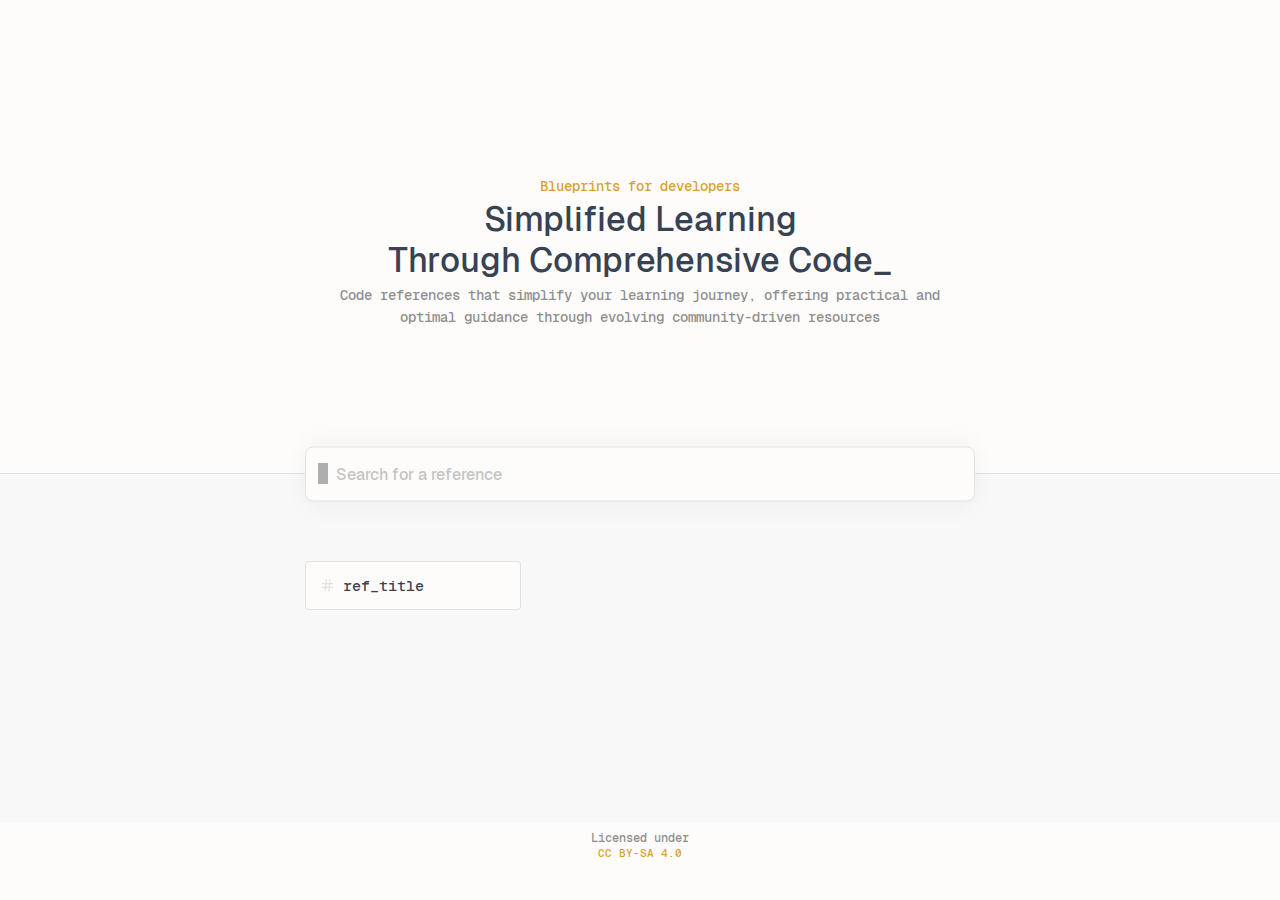
==== commit e2e3bc74: "New References" ====
--- a/index.html
+++ b/index.html
@@ -3,7 +3,7 @@
 
 <head>
     <meta charset="utf-8">
-    <meta name="viewport" content="width=device-width, initial-scale=1, maximum-scale=1">
+    <meta name="viewport" content="width=device-width, initial-scale=1">
     <title>Reference Collection: Simplifying Coding Resources</title>
     <meta name="keywords"
         content="Coding cheatsheets, Coding references, programming languages, coding guides, programming tutorials, learn to code, practical coding resources, beginner coding resources, advanced coding tutorials, coding made easy">
@@ -13,6 +13,8 @@
     <meta itemprop="name" content="Reference Collection: Simplifying Coding Resources" />
     <meta itemprop="description"
         content="Comprehensive references for various programming languages designed to simplify your coding experience by providing practical guides that are constantly updated." />
+
+    <link rel="preconnect" href="https://www.googletagmanager.com" crossorigin>
 
     <meta name="robots" content="index,follow">
     <meta name="googlebot" content="index,follow">
@@ -43,7 +45,7 @@
     <link rel="shortcut icon" href="assets/images/favicon.ico" type="image/x-icon">
     <link rel="icon" href="assets/images/favicon.ico" />
 
-    <link href="assets/css/main-03102340.css" type="text/css" rel="stylesheet" />
+    <link href="assets/css/main-20012025.css" type="text/css" rel="stylesheet" />
     <!-- Google tag (gtag.js) -->
     <script async src="https://www.googletagmanager.com/gtag/js?id=G-XZWG77C7G4"></script>
     <script>
@@ -66,10 +68,7 @@
                 <div class="hero_content">
                     <h1>Blueprints for developers</h1>
                     <h1>Simplified Learning<br>Through Comprehensive Code_</h1>
-                    <p>Code <span class="accent">references</span> that <span class="accent">simplify</span> your <span
-                            class="accent">learning</span> journey, offering practical and <span class="accent">optimal
-                            guidance</span>
-                        through evolving <span class="accent">community-driven</span> resources</p>
+                    <p>Code references that simplify your learning journey, offering practical and optimal guidance through evolving community-driven resources</p>
                 </div>
             </div>
         </div>
@@ -93,12 +92,14 @@
                         <!-- start_loop -->
                         <a class="language_card" href="ref_link">
                             <div class="language">
-                                <span class="language_wrapper"><svg class="language_icon" viewBox="0 0 24 24" width="15" height="15" stroke="currentColor" stroke-width="2" fill="none" stroke-linecap="round" stroke-linejoin="round">
-                                    <line x1="4" y1="9" x2="20" y2="9"></line>
-                                    <line x1="4" y1="15" x2="20" y2="15"></line>
-                                    <line x1="10" y1="3" x2="8" y2="21"></line>
-                                    <line x1="16" y1="3" x2="14" y2="21"></line>
-                                </svg>ref_title</span>
+                                <span class="language_wrapper"><svg class="language_icon" viewBox="0 0 24 24" width="15"
+                                        height="15" stroke="currentColor" stroke-width="2" fill="none"
+                                        stroke-linecap="round" stroke-linejoin="round">
+                                        <line x1="4" y1="9" x2="20" y2="9"></line>
+                                        <line x1="4" y1="15" x2="20" y2="15"></line>
+                                        <line x1="10" y1="3" x2="8" y2="21"></line>
+                                        <line x1="16" y1="3" x2="14" y2="21"></line>
+                                    </svg>ref_title</span>
                                 <!-- new_tag -->
                             </div>
                         </a>
@@ -118,9 +119,9 @@
     </section>
 
     <!-- Scripts -->
-    <script src="assets/js/navigation.js"></script>
-    <script src="assets/js/main.js"></script>
-    <script src="assets/js/search.js"></script>
+    <script defer src="assets/js/navigation.js"></script>
+    <script defer src="assets/js/main.js"></script>
+    <script defer src="assets/js/search.js"></script>
 </body>
 
 </html>--- a/assets/css/main-20012025.css
+++ b/assets/css/main-20012025.css
@@ -0,0 +1,813 @@
+/* Importing static fonts */
+
+@font-face {
+    font-family: "JetBrainsMono";
+    src: url("../fonts/JetBrainsMono-Regular.woff2") format("woff2");
+    font-display: swap;
+}
+
+@font-face {
+    font-family: "Geist Medium";
+    src: url("../fonts/Geist-Medium.woff2") format("woff2");
+    font-display: swap;
+}
+
+@font-face {
+    font-family: "GeistMono Medium";
+    src: url("../fonts/GeistMono-Medium.woff2") format("woff2");
+    font-display: swap;
+}
+
+/* Minimal CSS reset for browser compatibility */
+
+body {
+    scroll-behavior: smooth;
+}
+
+*,
+*::before,
+*::after {
+    box-sizing: border-box;
+}
+
+ul,
+ol {
+    list-style: none;
+}
+
+body,
+h1,
+h2,
+h3,
+h4,
+p,
+ul,
+ol,
+li,
+figure,
+figcaption,
+blockquote,
+dl,
+dd,
+pre {
+    margin: 0;
+    padding: 0;
+}
+
+input,
+button,
+textarea,
+select {
+    font: inherit;
+}
+
+img {
+    max-width: 100%;
+    display: block;
+}
+
+a {
+    text-decoration: none;
+    background: transparent;
+    cursor: pointer;
+}
+
+/* Initiating css variables */
+
+:root {
+
+    /* Main */
+    --main-width: 1100px;
+    --main-side-margin: 1rem;
+    --main-side-padding: 1rem;
+    --navigation-height: 3.7rem;
+    --main-radius: 0.25rem;
+
+    /* Font */
+    --font-medium: 'Geist Medium', sans-serif;
+    --font-mono-medium: 'GeistMono Medium', sans-serif;
+    --font-jetbrains: 'JetBrainsMono', sans-serif;
+    --font-size: 0.850rem;
+
+    /* Colors */
+    --background-primary: #fefcfa;
+    --background-secondary: #f9f8f8;
+
+    --c1: #8d8d8d;
+    --c2: #374253;
+    --c3: #d6a12b;
+    --c4: #e2e2e2;
+    --c5: #e0eefe;
+    --c6: #00abff;
+    --c7: #e73b2c;
+    --c8: #f0f0f0;
+
+    /* Shadows */
+    --box-shadow-0: rgba(0, 0, 0, 0.15) 0px 3px 10px;
+}
+
+/* DARK/LIGHT MODE */
+
+:root[app-appearance="light"] {
+
+    /* Colors */
+    --background-primary: #fefcfa;
+    --background-secondary: #f9f8f8;
+
+    --c1: #8d8d8d;
+    --c2: #374253;
+    --c3: #d6a12b;
+    --c4: #e2e2e2;
+    --c5: #e0eefe;
+    --c6: #00abff;
+    --c7: #e73b2c;
+    --c8: #f0f0f0;
+
+    /* Shadows */
+    --box-shadow-0: rgba(0, 0, 0, 0.15) 0px 3px 10px;
+}
+
+:root[app-appearance="dark"] {
+
+    /* Colors */
+    --background-primary: #161614;
+    --background-secondary: #222222;
+
+    --c1: #818b94;
+    --c2: #d7dbe1;
+    --c3: #d6a12b;
+    --c4: #2f3031;
+    --c5: #003672;
+    --c6: #00abff;
+    --c7: #e73b2c;
+    --c8: #2b2d2e;
+
+    --box-shadow-0: rgba(0, 0, 0, 0.25) 0px 1px 4px 1px;
+
+}
+
+[app-appearance="null"] #light_mode,
+[app-appearance="light"] #light_mode {
+    display: none;
+}
+
+[app-appearance="null"] #dark_mode,
+[app-appearance="dark"] #dark_mode {
+    display: none;
+}
+
+#light_mode svg:hover line {
+    stroke: var(--c7);
+}
+
+#dark_mode svg:hover {
+    fill: var(--c2);
+}
+
+/* General style */
+
+body {
+    font-family: var(--font-medium);
+    font-size: var(--font-size);
+    color: var(--c1);
+    -webkit-font-smoothing: antialiased;
+    -moz-osx-font-smoothing: grayscale;
+    background-color: var(--background-primary);
+}
+
+.main_container {
+    width: 100%;
+    max-width: var(--main-width);
+    padding: 0 var(--main-side-padding);
+    margin: 0 auto;
+}
+
+/* NAVIGATION */
+
+.header_navigation {
+    width: 100%;
+}
+
+.navigation_bar {
+    display: flex;
+    flex-direction: row;
+    align-content: center;
+    justify-content: space-between;
+    align-items: center;
+    font-family: var(--font-mono-medium);
+    font-size: var(--font-size);
+    height: var(--navigation-height);
+}
+
+.navigation_brand {
+    display: flex;
+    align-items: center;
+    z-index: 110;
+}
+
+.navigation_logo {
+    display: flex;
+    cursor: pointer;
+    align-items: center;
+}
+
+.navigation_logo svg .logo_ref {
+    fill: var(--c2);
+}
+
+.navigation_logo svg .logo_col {
+    fill: var(--c1);
+}
+
+.navigation_menu {
+    display: flex;
+    align-items: center;
+}
+
+.navigation_list,
+.social_list,
+.footer_list {
+    display: flex;
+    align-items: center;
+    flex-direction: row;
+    padding: 0;
+}
+
+.navigation_menu,
+.footer_list {
+    column-gap: 1rem;
+}
+
+.default_link {
+    display: flex;
+    cursor: pointer;
+    align-items: center;
+    padding: 0.40rem 0.50rem;
+    column-gap: 0.175rem;
+    color: var(--c2);
+}
+
+.navigation_list .default_link svg {
+    stroke: var(--c7);
+    visibility: hidden;
+}
+
+.default_link:hover svg {
+    visibility: visible
+}
+
+.theme {
+    display: flex;
+    cursor: pointer;
+    justify-content: center;
+    align-items: center;
+    padding: 0.5rem;
+    column-gap: 0.350rem;
+    line-height: 2rem;
+    height: 2rem;
+    color: var(--c1);
+    border-radius: var(--main-radius);
+    box-shadow: inset 0 0 0 1px var(--c4);
+}
+
+.navigation_extras {
+    display: flex;
+    align-items: center;
+    z-index: 110;
+    color: var(--c2);
+}
+
+.navigation_open,
+.navigation_close {
+    display: none;
+    padding: 0.35rem 0.55rem;
+}
+
+.navigation_open:hover,
+.navigation_close:hover {
+    color: var(--c3);
+}
+
+.scroll_top {
+    position: fixed;
+    display: none;
+    bottom: 20px;
+    right: 25px;
+    padding: 10px;
+    cursor: pointer;
+    color: var(--c1);
+    border-radius: var(--main-radius);
+    background-color: var(--background-primary);
+    box-shadow: inset 0 0 0 1px var(--c4);
+}
+
+.scroll_top:hover {
+    color: var(--c3);
+}
+
+.beta {
+    fill: var(--c5);
+}
+
+@media screen and (max-width: 900px) {
+
+    .navigation_menu .navigation_divider {
+        display: none;
+    }
+
+    .show_nav .navigation_list {
+        display: flex;
+    }
+
+    .navigation_list {
+        position: absolute;
+        flex-direction: column;
+        align-items: flex-end;
+        row-gap: 1rem;
+        top: 0;
+        right: 0;
+        display: none;
+        padding: 4rem 1rem 1rem 1rem;
+        border-radius: var(--main-radius);
+        background-color: var(--background-primary);
+        box-shadow: var(--box-shadow-0);
+    }
+
+    .navigation_open {
+        display: flex;
+    }
+
+    .show_nav .navigation_open {
+        display: none;
+    }
+
+    .show_nav .navigation_close {
+        display: flex;
+    }
+
+    .social_list {
+        column-gap: 1rem;
+        z-index: 100;
+    }
+}
+
+/* HERO */
+
+.hero_content {
+    display: flex;
+    flex-direction: column;
+    align-items: center;
+    text-align: center;
+    padding: 11rem var(--main-side-padding) 8rem var(--main-side-padding);
+}
+
+.hero_content h1:nth-child(1) {
+    font-family: var(--font-mono-medium);
+    font-size: var(--font-size);
+    line-height: 1.6;
+    color: var(--c3);
+    font-weight: normal;
+}
+
+.hero_content h1:nth-child(2) {
+    font-family: var(--font-medium);
+    line-height: 1.2;
+    font-size: 2.15rem;
+    font-weight: 500;
+    color: var(--c2);
+}
+
+.hero_content p {
+    font-family: var(--font-mono-medium);
+    font-size: var(--font-size);
+    line-height: 1.6;
+    color: var(--c1);
+    margin-top: 5px;
+}
+
+.accent {
+    background-color: var(--c8);
+}
+
+/* REFERENCES */
+
+.references {
+    background-color: var(--background-secondary);
+    border-top: 1px solid var(--c4);
+    min-height: 350px;
+}
+
+
+.references_container,
+.hero_container {
+    position: relative;
+    max-width: 670px;
+    margin: 0 auto;
+    padding-bottom: 1rem;
+}
+
+.search_wrapper {
+    position: relative;
+    -webkit-transform: translateY(-50%);
+    -ms-transform: translateY(-50%);
+    transform: translateY(-50%);
+}
+
+#search_input:focus+.search_icon .terminal_cursor,
+#search_input:hover+.search_icon .terminal_cursor {
+    background-color: var(--c7);
+}
+
+.search_icon {
+    display: flex;
+    position: absolute;
+    top: 50%;
+    left: 13px;
+    -webkit-transform: translateY(-50%);
+    transform: translateY(-50%);
+    opacity: 0.7;
+    color: var(--c4);
+    pointer-events: none;
+}
+
+#search_input {
+    width: 100%;
+    font-size: 16px;
+    outline: 0;
+    border-radius: 0.50rem;
+    -webkit-box-sizing: border-box;
+    box-sizing: border-box;
+    display: flex;
+    -webkit-appearance: none;
+    vertical-align: middle;
+    padding: 1rem 0.5rem 1rem 1.85rem;
+    color: var(--c1);
+    background-color: var(--background-primary);
+    border: 1px solid var(--c4);
+    -webkit-box-shadow: 0 8px 25px rgba(0, 0, 0, 0.03), 0 -8px 25px rgba(0, 0, 0, 0.03);
+    box-shadow: 0 8px 25px rgba(0, 0, 0, 0.03), 0 -8px 25px rgba(0, 0, 0, 0.03);
+
+}
+
+.references_container input::placeholder {
+    opacity: 0.5;
+    color: var(--c1);
+}
+
+#search_input::-webkit-search-cancel-button {
+    appearance: none;
+    display: none;
+}
+
+/* For WebKit browsers (Chrome, Safari) after styling */
+#search_input::-webkit-search-cancel-button {
+    appearance: none;
+    display: inline-block;
+    background: url('data:image/svg+xml;charset=utf8,%3Csvg xmlns="http://www.w3.org/2000/svg" viewBox="0 0 24 24" stroke="%239096a3" stroke-width="2" fill="none" stroke-linecap="round" stroke-linejoin="round"%3E%3Ccircle cx="12" cy="12" r="10"%3E%3C/circle%3E%3Cline x1="15" y1="9" x2="9" y2="15"%3E%3C/line%3E%3Cline x1="9" y1="9" x2="15" y2="15"%3E%3C/line%3E%3C/svg%3E') no-repeat;
+    background-size: 100%;
+    cursor: pointer;
+    opacity: 0.7;
+    width: 20px;
+    height: 20px;
+}
+
+/* For Internet Explorer */
+input[type="search"]::-ms-clear {
+    display: none;
+}
+
+.terminal_cursor {
+    background-color: var(--c1);
+    width: 10px;
+    height: 21px;
+    animation: fade 2s infinite;
+}
+
+@keyframes fade {
+    from {
+        opacity: 1.0;
+    }
+
+    50% {
+        opacity: 0.3;
+    }
+
+    to {
+        opacity: 1.0;
+    }
+}
+
+@-webkit-keyframes fade {
+    from {
+        opacity: 1.0;
+    }
+
+    50% {
+        opacity: 0.3;
+    }
+
+    to {
+        opacity: 1.0;
+    }
+}
+
+.languages_wrapper {
+    padding: 2rem 0;
+}
+
+/* Footer */
+
+.footer_navigation {
+    background-color: var(--background-primary);
+    border-top: 1px solid var(--c4);
+}
+
+.footer_bar {
+    font-family: var(--font-mono-medium);
+    display: flex;
+    flex-direction: row;
+    justify-content: space-between;
+    align-items: center;
+    row-gap: 0.15rem;
+    padding: var(--main-side-padding);
+    font-size: 0.750rem;
+}
+
+
+/* END */
+
+/* Tooltip */
+
+
+/* END */
+
+/* Contact */
+
+.contact_container {
+    display: inline-flex;
+    flex-direction: row-reverse;
+    column-gap: 0.2rem;
+}
+
+.contact_details {
+    color: var(--c1);
+    display: none;
+}
+
+.contact_close {
+    display: flex;
+    cursor: pointer;
+    fill: var(--c1);
+    padding: 0 0.5rem;
+}
+
+.show_contact {
+    display: flex;
+    color: var(--c3);
+}
+
+/* License */
+
+#license {
+    font-family: var(--font-mono-medium);
+    font-size: 0.750rem;
+    text-align: center;
+    padding-top: 0.5rem;
+    padding-bottom: 1.5rem;
+    line-height: 1.3;
+}
+
+#license a {
+    font-size: 0.700rem;
+    color: var(--c3);
+}
+
+#license a:hover {
+    text-decoration: underline;
+}
+
+/* End */
+
+.languages {
+    display: grid;
+    grid-template-columns: repeat(3, 1fr);
+    gap: 0.7rem;
+}
+
+.language {
+    display: flex;
+    flex-direction: row;
+    justify-content: space-between;
+    font-family: var(--font-mono-medium);
+    font-size: 0.915rem;
+    padding: 0.950rem;
+    background-color: var(--background-primary);
+    border-radius: var(--main-radius);
+    color: var(--c2);
+    box-shadow: inset 0 0 0 1px var(--c4);
+}
+
+.language_wrapper {
+    display: flex;
+    align-items: center;
+}
+
+.language:hover .language_icon {
+    color: var(--c7);
+}
+
+.language_icon {
+    margin-right: 0.5rem;
+    color: var(--c4);
+}
+
+.language_header {
+    padding: 1rem;
+    border-radius: var(--main-radius);
+    margin: 2rem 0 1rem 0;
+    background-color: var(--background-secondary);
+}
+
+.new_tag {
+    font-size: 0.850rem;
+    color: var(--c6);
+    text-transform: capitalize;
+}
+
+.header_title {
+    font-family: var(--font-mono-medium);
+    text-transform: capitalize;
+    display: flex;
+    align-items: center;
+    column-gap: 0.5em;
+    color: var(--c2);
+}
+
+.header_title h1 {
+    font-size: 0.845rem;
+    font-weight: unset;
+}
+
+.header_title svg {
+    color: var(--c3);
+}
+
+.header_buttons {
+    font-family: var(--font-mono-medium);
+    display: flex;
+    flex-direction: row;
+    margin: 1.2rem 0 0.3rem 0;
+    justify-content: space-between;
+    align-items: center;
+}
+
+.flex_buttons {
+    display: flex;
+    flex-direction: row;
+    column-gap: 1rem;
+}
+
+.share_dropdown {
+    position: relative;
+}
+
+.share_dropdown [type="checkbox"]:checked,
+.share_dropdown [type="checkbox"]:not(:checked) {
+    position: absolute;
+    display: none;
+    opacity: 0;
+    pointer-events: none;
+}
+
+.header_back {
+    display: flex;
+    cursor: pointer;
+    align-items: center;
+    padding: 0.40rem 0.50rem 0.40rem 0;
+    column-gap: 0.5rem;
+    color: var(--c2);
+}
+
+.header_back:hover svg {
+    color: var(--c2);
+}
+
+.header_share {
+    display: flex;
+    cursor: pointer;
+    align-items: center;
+    padding: 0.40rem 0.50rem;
+    column-gap: 0.5rem;
+    color: var(--c6);
+}
+
+.header_share:hover svg {
+    color: var(--c6);
+}
+
+.share_container {
+    position: absolute;
+    display: none;
+    margin-top: 10px;
+    border-radius: var(--main-radius);
+    background-color: var(--background-secondary);
+    box-shadow: inset 0 0 0 1px var(--c4);
+    z-index: 100;
+}
+
+.show_dropdown {
+    display: flex;
+}
+
+.share_container ul li a {
+    display: flex;
+    column-gap: 0.5rem;
+    cursor: pointer;
+    align-items: center;
+    padding: .655em;
+    margin: .450em;
+    min-width: 165px;
+    color: var(--c2);
+}
+
+.share_container ul li a svg {
+    color: var(--c4);
+}
+
+.share_container ul li a:hover svg {
+    color: var(--c2);
+}
+
+.header_contribute {
+    display: flex;
+    cursor: pointer;
+    align-items: center;
+    padding: 0.40rem 0 0.40rem 0.50rem;
+    column-gap: 0.5rem;
+    color: var(--c3);
+}
+
+.header_contribute:hover svg {
+    color: var(--c3);
+}
+
+.header_contribute svg,
+.header_back svg,
+.header_share svg {
+    color: var(--c4);
+}
+
+.source_code {
+    margin-bottom: 5rem;
+}
+
+.window_topbar {
+    display: flex;
+    flex-direction: row;
+    align-items: center;
+    column-gap: 0.5rem;
+    padding: 0.8rem;
+    border-top-right-radius: var(--main-radius);
+    border-top-left-radius: var(--main-radius);
+    background-color: var(--background-secondary);
+    border-bottom: 1px solid var(--c4);
+}
+
+pre.shiki {
+    padding: 1rem;
+}
+
+pre.shiki .line:before {
+    content: counter(line-number);
+    color: var(--c1);
+    display: inline-block;
+    text-align: right;
+    margin-right: 1em;
+    width: 4ch;
+    opacity: 0.4;
+}
+
+pre.shiki .line {
+    counter-increment: line-number;
+}
+
+code,
+kbd,
+pre,
+samp {
+    font-family: var(--font-jetbrains), ui-monospace, SFMono-Regular, Menlo, Monaco, Consolas, Liberation Mono, Courier New, monospace;
+    font-size: 0.790rem;
+    line-height: 1.250rem;
+}
+
+pre.shiki,
+pre.shiki span {
+    color: var(--shiki-light) !important;
+    background-color: var(--background-secondary);
+}
+
+
+[app-appearance="dark"] pre.shiki,
+[app-appearance="dark"] pre.shiki span {
+    color: var(--shiki-dark) !important;
+}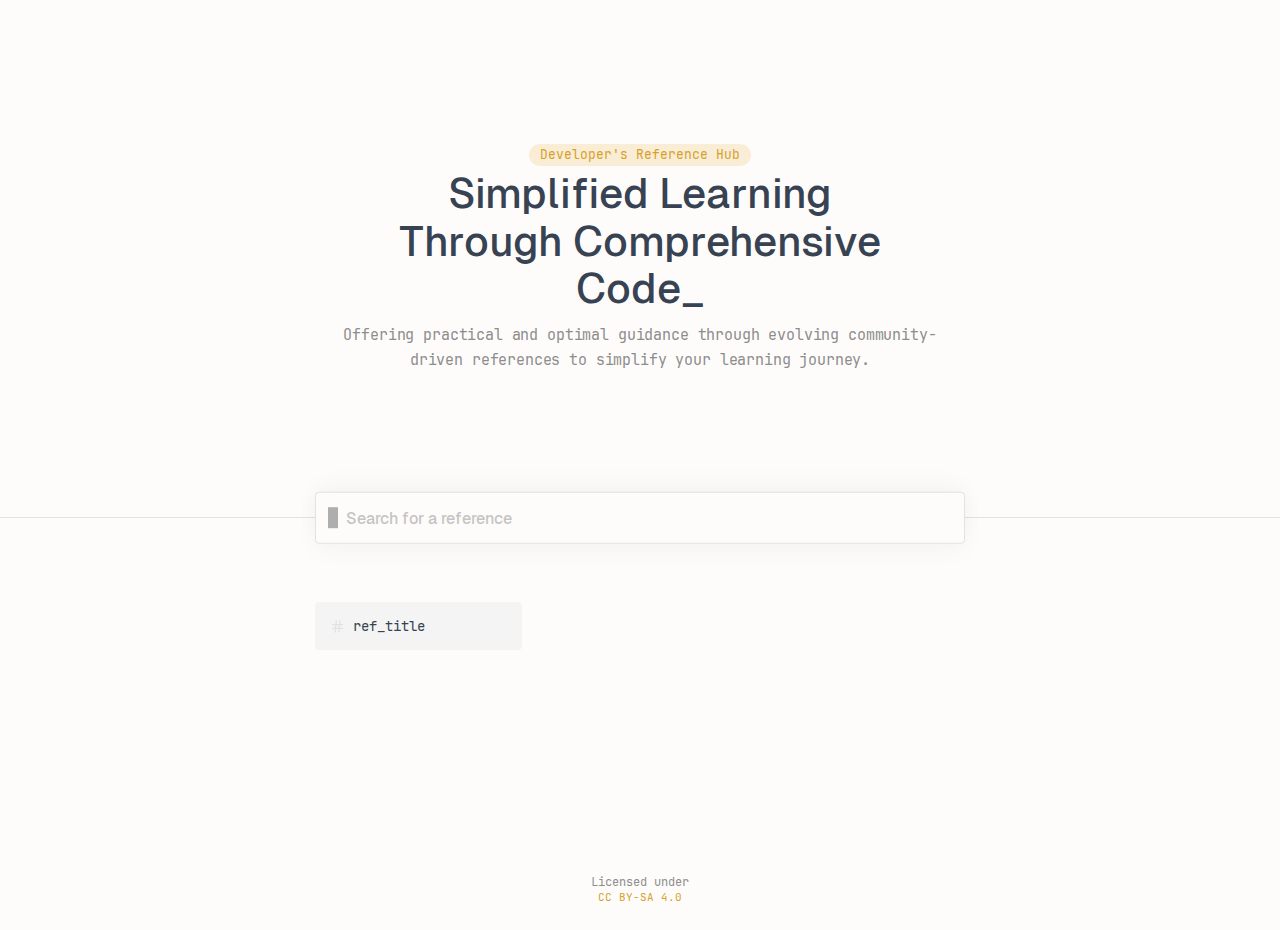
==== commit 20c2290e: "Design Refresh" ====
--- a/index.html
+++ b/index.html
@@ -13,7 +13,8 @@
     <meta itemprop="name" content="Reference Collection: Simplifying Coding Resources" />
     <meta itemprop="description"
         content="Comprehensive references for various programming languages designed to simplify your coding experience by providing practical guides that are constantly updated." />
-
+    
+    <link rel="preload" href="assets/fonts/JetBrainsMono-Regular.woff2" as="font" type="font/woff2" crossorigin>
     <link rel="preconnect" href="https://www.googletagmanager.com" crossorigin>
 
     <meta name="robots" content="index,follow">
@@ -45,7 +46,7 @@
     <link rel="shortcut icon" href="assets/images/favicon.ico" type="image/x-icon">
     <link rel="icon" href="assets/images/favicon.ico" />
 
-    <link href="assets/css/main-20012025.css" type="text/css" rel="stylesheet" />
+    <link href="assets/css/main.css?v=27012025" type="text/css" rel="stylesheet" />
     <!-- Google tag (gtag.js) -->
     <script async src="https://www.googletagmanager.com/gtag/js?id=G-XZWG77C7G4"></script>
     <script>
@@ -66,9 +67,9 @@
         <div class="main_container">
             <div class="hero_container">
                 <div class="hero_content">
-                    <h1>Blueprints for developers</h1>
+                    <h1>Developer's Reference Hub</h1>
                     <h1>Simplified Learning<br>Through Comprehensive Code_</h1>
-                    <p>Code references that simplify your learning journey, offering practical and optimal guidance through evolving community-driven resources</p>
+                    <p>Offering practical and optimal guidance through evolving community-driven references to simplify your learning journey.</p>
                 </div>
             </div>
         </div>
--- a/assets/css/main.css
+++ b/assets/css/main.css
@@ -0,0 +1,761 @@
+/* Importing static fonts */
+
+@font-face {
+    font-family: "JetBrainsMono";
+    src: url("../fonts/JetBrainsMono-Regular.woff2") format("woff2");
+    font-display: swap;
+}
+
+@font-face {
+    font-family: "Geist Medium";
+    src: url("../fonts/Geist-Medium.woff2") format("woff2");
+    font-display: swap;
+}
+
+@font-face {
+    font-family: "Geist Regular";
+    src: url("../fonts/Geist-Regular.woff2") format("woff2");
+    font-display: swap;
+}
+
+/* Minimal CSS reset for browser compatibility */
+*,
+*::before,
+*::after {
+    box-sizing: border-box;
+}
+
+ul,
+ol {
+    list-style: none;
+}
+
+body,
+h1,
+h2,
+h3,
+h4,
+p,
+ul,
+ol,
+li,
+figure,
+figcaption,
+blockquote,
+dl,
+dd,
+pre {
+    margin: 0;
+    padding: 0;
+}
+
+input,
+button,
+textarea,
+select {
+    font: inherit;
+}
+
+img {
+    max-width: 100%;
+    display: block;
+}
+
+a {
+    text-decoration: none;
+    background: transparent;
+    cursor: pointer;
+}
+
+/* Initiating css variables */
+
+:root {
+
+    /* Main */
+    --main-width: 1100px;
+    --main-side-margin: 1rem;
+    --main-side-padding: 1rem;
+    --navigation-height: 3.7rem;
+    --main-radius: 0.25rem;
+
+    /* Font */
+    --font: 'Geist Regular', sans-serif;
+    --font-medium: 'Geist Medium', sans-serif;
+    --font-jetbrains: 'JetBrainsMono', sans-serif;
+    --font-size: 0.850rem;
+
+    /* Colors */
+    --background-primary: #fefcfa;
+    --background-secondary: #f6f5f5;
+
+    --c1: #8d8d8d;
+    --c2: #374253;
+    --c3: #d6a12b;
+    --c4: #e2e2e2;
+    --c5: #e0eefe;
+    --c6: #00abff;
+    --c7: #e73b2c;
+    --c9: #ecebeb;
+    --c10: #f9edd6;
+    --c11: #f4f4f4;
+
+    /* Shadows */
+    --box-shadow-0: rgba(0, 0, 0, 0.15) 0px 3px 10px;
+}
+
+/* DARK/LIGHT MODE */
+
+:root[app-appearance="light"] {
+
+    /* Colors */
+    --background-primary: #fefcfa;
+    --background-secondary: #f6f5f5;
+
+    --c1: #8d8d8d;
+    --c2: #374253;
+    --c3: #d6a12b;
+    --c4: #e2e2e2;
+    --c5: #e0eefe;
+    --c6: #00abff;
+    --c7: #e73b2c;
+    --c9: #ecebeb;
+    --c10: #f9edd6;
+    --c11: #f4f4f4;
+
+    /* Shadows */
+    --box-shadow-0: rgba(0, 0, 0, 0.15) 0px 3px 10px;
+}
+
+:root[app-appearance="dark"] {
+
+    /* Colors */
+    --background-primary: #111111;
+    --background-secondary: #1e1e1e;
+
+    --c1: #818b94;
+    --c2: #d7dbe1;
+    --c3: #d6a12b;
+    --c4: #2f3031;
+    --c5: #003672;
+    --c6: #00abff;
+    --c7: #e73b2c;
+    --c9: #282828;
+    --c10: #2a2110;
+    --c11: #1e1e1e;
+
+    --box-shadow-0: rgba(0, 0, 0, 0.25) 0px 1px 4px 1px;
+
+}
+
+[app-appearance="null"] #light_mode,
+[app-appearance="light"] #light_mode {
+    display: none;
+}
+
+[app-appearance="null"] #dark_mode,
+[app-appearance="dark"] #dark_mode {
+    display: none;
+}
+
+#light_mode svg:hover line {
+    stroke: var(--c7);
+}
+
+#dark_mode svg:hover {
+    fill: var(--c2);
+}
+
+/* General style */
+
+body {
+    font-family: var(--font-medium);
+    font-size: var(--font-size);
+    color: var(--c1);
+    -webkit-font-smoothing: antialiased;
+    -moz-osx-font-smoothing: grayscale;
+    background-color: var(--background-primary);
+    scroll-behavior: smooth;
+}
+
+.main_container {
+    width: 100%;
+    max-width: var(--main-width);
+    padding: 0 var(--main-side-padding);
+    margin: 0 auto;
+}
+
+/* NAVIGATION */
+
+.header_navigation {
+    width: 100%;
+}
+
+.navigation_bar {
+    display: flex;
+    flex-direction: row;
+    align-content: center;
+    justify-content: space-between;
+    align-items: center;
+    font-family: var(--font-jetbrains);
+    font-size: var(--font-size);
+    height: var(--navigation-height);
+}
+
+.navigation_brand {
+    display: flex;
+    align-items: center;
+    z-index: 110;
+}
+
+.navigation_logo {
+    display: flex;
+    cursor: pointer;
+    align-items: center;
+}
+
+.navigation_logo svg .logo_ref {
+    fill: var(--c2);
+}
+
+.navigation_logo svg .logo_col {
+    fill: var(--c1);
+}
+
+.navigation_menu {
+    display: flex;
+    align-items: center;
+}
+
+.navigation_list,
+.social_list,
+.footer_list {
+    display: flex;
+    align-items: center;
+    flex-direction: row;
+    padding: 0;
+}
+
+.navigation_menu,
+.footer_list {
+    column-gap: 1rem;
+}
+
+.default_link {
+    display: flex;
+    cursor: pointer;
+    align-items: center;
+    padding: 0.40rem 0.50rem;
+    column-gap: 0.175rem;
+    color: var(--c2);
+}
+
+.navigation_list .default_link svg {
+    stroke: var(--c7);
+    visibility: hidden;
+}
+
+.default_link:hover svg {
+    visibility: visible
+}
+
+.theme {
+    display: flex;
+    cursor: pointer;
+    justify-content: center;
+    align-items: center;
+    padding: 0.5rem;
+    column-gap: 0.350rem;
+    line-height: 2rem;
+    height: 2rem;
+    color: var(--c1);
+    border-radius: var(--main-radius);
+    box-shadow: inset 0 0 0 1px var(--c4);
+}
+
+.navigation_extras {
+    display: flex;
+    align-items: center;
+    z-index: 110;
+    color: var(--c2);
+}
+
+.navigation_open,
+.navigation_close {
+    display: none;
+    padding: 0.35rem 0.55rem;
+}
+
+.navigation_open:hover,
+.navigation_close:hover {
+    color: var(--c3);
+}
+
+.scroll_top {
+    position: fixed;
+    display: none;
+    bottom: 20px;
+    right: 25px;
+    padding: 10px;
+    cursor: pointer;
+    color: var(--c1);
+    border-radius: var(--main-radius);
+    background-color: var(--background-primary);
+    box-shadow: inset 0 0 0 1px var(--c4);
+}
+
+.scroll_top:hover {
+    color: var(--c3);
+}
+
+.beta {
+    fill: var(--c5);
+}
+
+@media screen and (max-width: 900px) {
+
+    .navigation_menu .navigation_divider {
+        display: none;
+    }
+
+    .show_nav .navigation_list {
+        display: flex;
+    }
+
+    .navigation_list {
+        position: absolute;
+        flex-direction: column;
+        align-items: flex-end;
+        row-gap: 1rem;
+        top: 0;
+        right: 0;
+        display: none;
+        padding: 4rem 1rem 1rem 1rem;
+        border-radius: var(--main-radius);
+        background-color: var(--background-primary);
+        box-shadow: var(--box-shadow-0);
+    }
+
+    .navigation_open {
+        display: flex;
+    }
+
+    .show_nav .navigation_open {
+        display: none;
+    }
+
+    .show_nav .navigation_close {
+        display: flex;
+    }
+
+    .social_list {
+        column-gap: 1rem;
+        z-index: 100;
+    }
+}
+
+/* HERO */
+
+.hero_content {
+    display: flex;
+    flex-direction: column;
+    align-items: center;
+    text-align: center;
+    row-gap: 0.25rem;
+    padding: 9rem var(--main-side-padding) 8rem var(--main-side-padding);
+}
+
+.hero_content h1:nth-child(1) {
+    font-family: var(--font-jetbrains);
+    font-size: 0.8rem;
+    line-height: 1.7;
+    color: var(--c3);
+    background-color: var(--c10);
+    font-weight: normal;
+    padding: 0 0.7rem;
+    border-radius: 5rem;
+}
+
+.hero_content h1:nth-child(2) {
+    font-family: var(--font-medium);
+    line-height: 1.15;
+    font-size: 2.60rem;
+    font-weight: 500;
+    color: var(--c2);
+}
+
+.hero_content p {
+    font-family: var(--font-jetbrains);
+    font-size: 0.925rem;
+    line-height: 1.7;
+    letter-spacing: -0.01em;
+    color: var(--c1);
+    margin-top: 5px;
+}
+
+/* REFERENCES */
+
+.references {
+    background-color: var(--background-primary);
+    border-top: 1px solid var(--c4);
+    min-height: 350px;
+    padding-bottom: 7rem;
+}
+
+
+.references_container,
+.hero_container {
+    position: relative;
+    max-width: 650px;
+    margin: 0 auto;
+    padding-bottom: 1rem;
+}
+
+.search_wrapper {
+    position: relative;
+    -webkit-transform: translateY(-50%);
+    -ms-transform: translateY(-50%);
+    transform: translateY(-50%);
+}
+
+#search_input:focus+.search_icon .terminal_cursor,
+#search_input:hover+.search_icon .terminal_cursor {
+    background-color: var(--c7);
+}
+
+.search_icon {
+    display: flex;
+    position: absolute;
+    top: 50%;
+    left: 13px;
+    -webkit-transform: translateY(-50%);
+    transform: translateY(-50%);
+    opacity: 0.7;
+    color: var(--c4);
+    pointer-events: none;
+}
+
+#search_input {
+    width: 100%;
+    font-size: 16px;
+    outline: 0;
+    border-radius: var(--main-radius);
+    -webkit-box-sizing: border-box;
+    box-sizing: border-box;
+    display: flex;
+    -webkit-appearance: none;
+    vertical-align: middle;
+    padding: 0.95rem 0.5rem 0.9rem 1.85rem;
+    color: var(--c1);
+    background-color: var(--background-primary);
+    border: 1px solid var(--c4);
+    -webkit-box-shadow: 0 8px 25px rgba(0, 0, 0, 0.03), 0 -8px 25px rgba(0, 0, 0, 0.03);
+    box-shadow: 0 8px 25px rgba(0, 0, 0, 0.03), 0 -8px 25px rgba(0, 0, 0, 0.03);
+
+}
+
+.references_container input::placeholder {
+    opacity: 0.5;
+    color: var(--c1);
+}
+
+#search_input::-webkit-search-cancel-button {
+    appearance: none;
+    display: none;
+}
+
+/* For WebKit browsers (Chrome, Safari) after styling */
+#search_input::-webkit-search-cancel-button {
+    appearance: none;
+    display: inline-block;
+    background: url('data:image/svg+xml;charset=utf8,%3Csvg xmlns="http://www.w3.org/2000/svg" viewBox="0 0 24 24" stroke="%239096a3" stroke-width="2" fill="none" stroke-linecap="round" stroke-linejoin="round"%3E%3Ccircle cx="12" cy="12" r="10"%3E%3C/circle%3E%3Cline x1="15" y1="9" x2="9" y2="15"%3E%3C/line%3E%3Cline x1="9" y1="9" x2="15" y2="15"%3E%3C/line%3E%3C/svg%3E') no-repeat;
+    background-size: 100%;
+    cursor: pointer;
+    opacity: 0.7;
+    width: 20px;
+    height: 20px;
+}
+
+/* For Internet Explorer */
+input[type="search"]::-ms-clear {
+    display: none;
+}
+
+.terminal_cursor {
+    background-color: var(--c1);
+    width: 10px;
+    height: 21px;
+    animation: fade 2s infinite;
+}
+
+@keyframes fade {
+    from {
+        opacity: 1.0;
+    }
+
+    50% {
+        opacity: 0.3;
+    }
+
+    to {
+        opacity: 1.0;
+    }
+}
+
+@-webkit-keyframes fade {
+    from {
+        opacity: 1.0;
+    }
+
+    50% {
+        opacity: 0.3;
+    }
+
+    to {
+        opacity: 1.0;
+    }
+}
+
+.languages_wrapper {
+    padding: 2rem 0;
+}
+
+/* Footer */
+
+.footer_navigation {
+    background-color: var(--background-primary);
+    border-top: 1px solid var(--c4);
+}
+
+.footer_bar {
+    font-family: var(--font-jetbrains);
+    display: flex;
+    flex-direction: row;
+    justify-content: space-between;
+    align-items: center;
+    row-gap: 0.15rem;
+    padding: var(--main-side-padding);
+    font-size: 0.750rem;
+}
+
+
+/* END */
+
+/* Tooltip */
+
+
+/* END */
+
+/* Contact */
+
+.contact_container {
+    display: inline-flex;
+    flex-direction: row-reverse;
+    column-gap: 0.2rem;
+}
+
+.contact_details {
+    color: var(--c1);
+    display: none;
+}
+
+.contact_close {
+    display: flex;
+    cursor: pointer;
+    fill: var(--c1);
+    padding: 0 0.5rem;
+}
+
+.show_contact {
+    display: flex;
+    color: var(--c3);
+}
+
+/* License */
+
+#license {
+    font-family: var(--font-jetbrains);
+    font-size: 0.750rem;
+    text-align: center;
+    padding-top: 0.5rem;
+    padding-bottom: 1.5rem;
+    line-height: 1.3;
+}
+
+#license a {
+    font-size: 0.700rem;
+    color: var(--c3);
+}
+
+#license a:hover {
+    text-decoration: underline;
+}
+
+/* End */
+
+.languages {
+    display: grid;
+    grid-template-columns: repeat(3, 1fr);
+    gap: 0.950rem;
+}
+
+.language {
+    display: flex;
+    flex-direction: row;
+    justify-content: space-between;
+    font-family: var(--font-jetbrains);
+    font-size: 0.875rem;
+    padding: 0.950rem;
+    background-color: var(--c11);
+    border-radius: var(--main-radius);
+    color: var(--c2);
+}
+
+.language_wrapper {
+    display: flex;
+    align-items: center;
+}
+
+.language:hover {
+    background-color: var(--c9);
+}
+
+.language:hover .language_icon {
+    color: var(--c7);
+}
+
+.language_icon {
+    margin-right: 0.5rem;
+    color: var(--c4);
+}
+
+.language_header {
+    padding: 1rem;
+    border-radius: var(--main-radius);
+    margin: 2rem 0 1rem 0;
+    background-color: var(--background-secondary);
+}
+
+.new_tag {
+    font-size: 0.850rem;
+    color: var(--c6);
+    text-transform: capitalize;
+}
+
+.header_title {
+    font-family: var(--font-jetbrains);
+    text-transform: capitalize;
+    display: flex;
+    align-items: center;
+    column-gap: 0.5em;
+    color: var(--c2);
+}
+
+.header_title h1 {
+    font-size: 0.845rem;
+    font-weight: unset;
+}
+
+.header_title svg {
+    color: var(--c3);
+}
+
+.header_buttons {
+    font-family: var(--font-jetbrains);
+    display: flex;
+    flex-direction: row;
+    margin: 1.2rem 0 0.3rem 0;
+    justify-content: space-between;
+    align-items: center;
+}
+
+.flex_buttons {
+    display: flex;
+    flex-direction: row;
+    column-gap: 1rem;
+}
+
+.header_back {
+    display: flex;
+    cursor: pointer;
+    align-items: center;
+    padding: 0.40rem 0.50rem 0.40rem 0;
+    column-gap: 0.5rem;
+    color: var(--c2);
+}
+
+.header_back:hover svg {
+    color: var(--c2);
+}
+
+.header_contribute {
+    display: flex;
+    cursor: pointer;
+    align-items: center;
+    padding: 0.40rem 0 0.40rem 0.50rem;
+    column-gap: 0.5rem;
+    color: var(--c3);
+}
+
+.header_contribute:hover svg {
+    color: var(--c3);
+}
+
+.header_contribute svg,
+.header_back svg {
+    color: var(--c4);
+}
+
+.source_code {
+    margin-bottom: 5rem;
+}
+
+.window_topbar {
+    display: flex;
+    flex-direction: row;
+    align-items: center;
+    column-gap: 0.5rem;
+    padding: 0.8rem;
+    border-top-right-radius: var(--main-radius);
+    border-top-left-radius: var(--main-radius);
+    background-color: var(--background-secondary);
+    border-bottom: 1px solid var(--c4);
+}
+
+pre.shiki {
+    padding: 1rem;
+}
+
+pre.shiki .line:before {
+    content: counter(line-number);
+    color: var(--c1);
+    display: inline-block;
+    text-align: right;
+    margin-right: 1em;
+    width: 4ch;
+    opacity: 0.4;
+}
+
+pre.shiki .line {
+    counter-increment: line-number;
+}
+
+code,
+kbd,
+pre,
+samp {
+    font-family: var(--font-jetbrains), ui-monospace, SFMono-Regular, Menlo, Monaco, Consolas, Liberation Mono, Courier New, monospace;
+    font-size: 0.790rem;
+    line-height: 1.250rem;
+}
+
+pre.shiki,
+pre.shiki span {
+    color: var(--shiki-light) !important;
+    background-color: var(--background-secondary);
+}
+
+
+[app-appearance="dark"] pre.shiki,
+[app-appearance="dark"] pre.shiki span {
+    color: var(--shiki-dark) !important;
+}